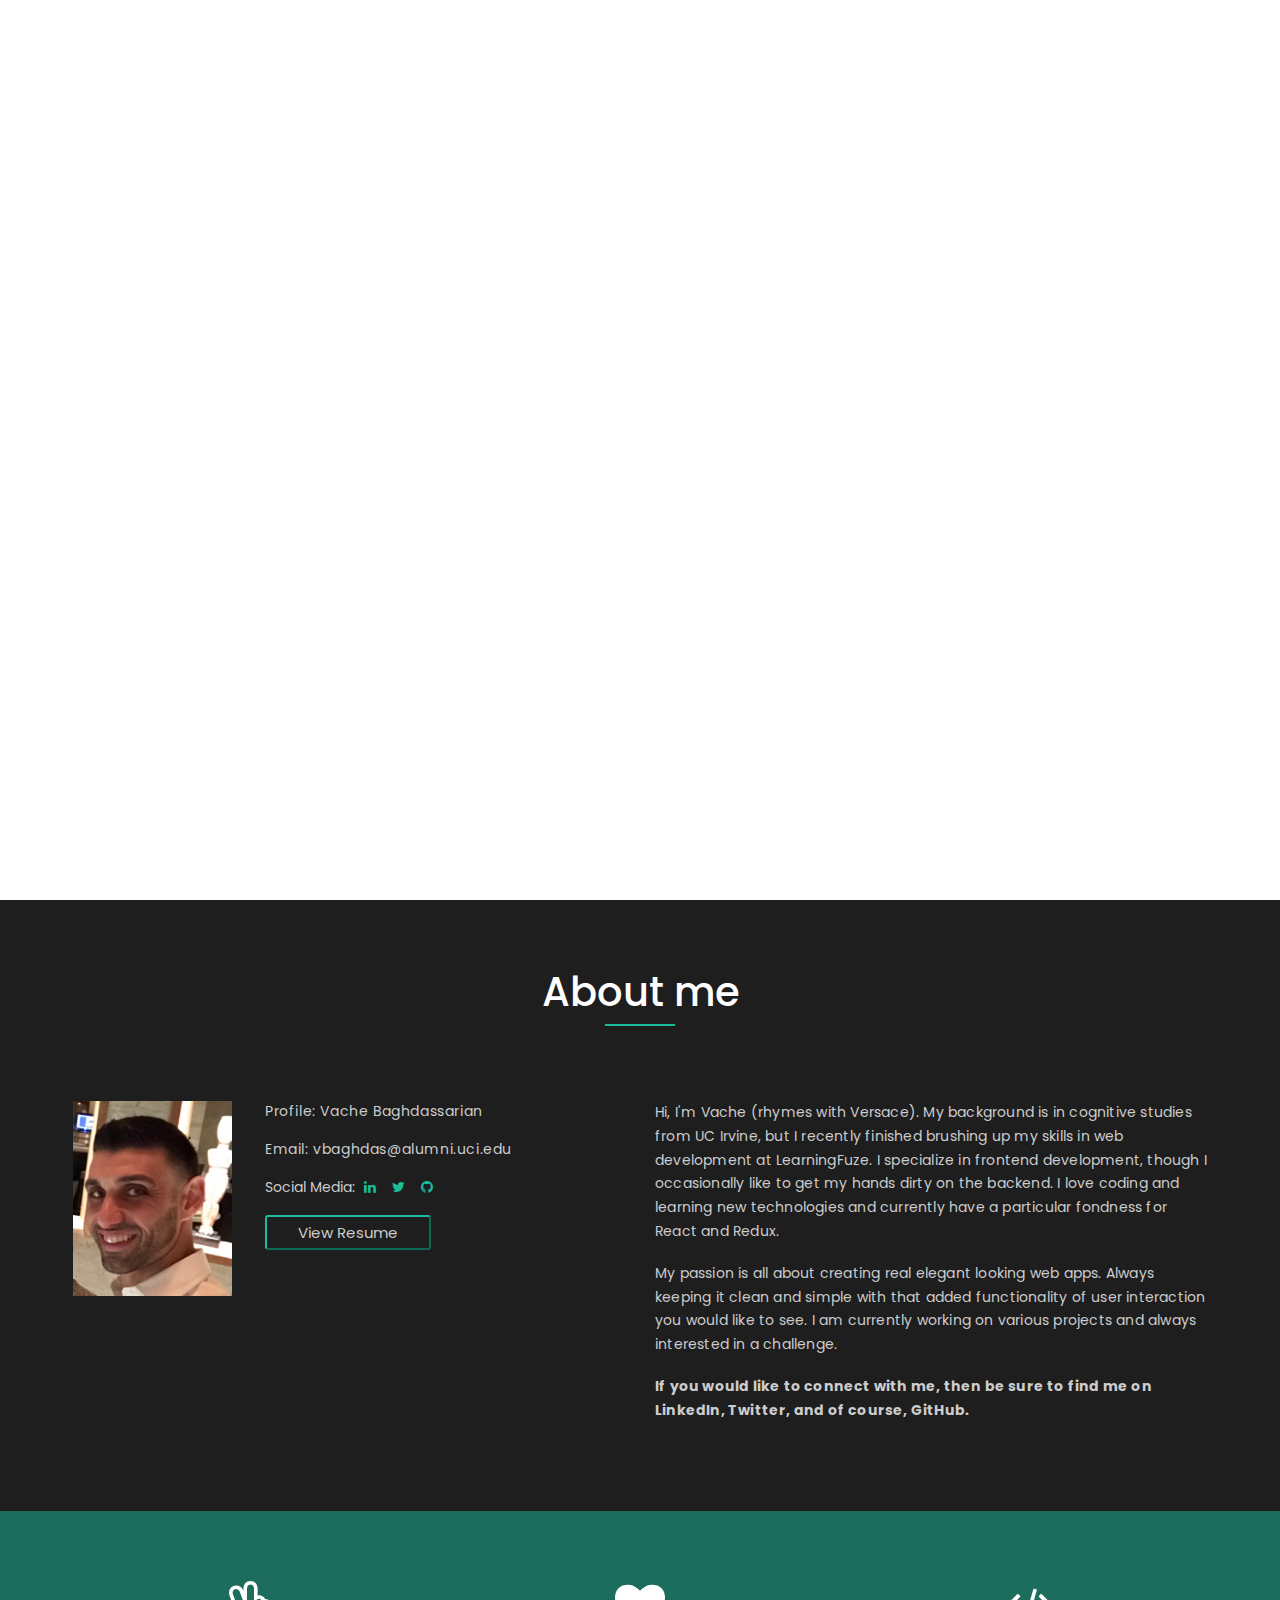
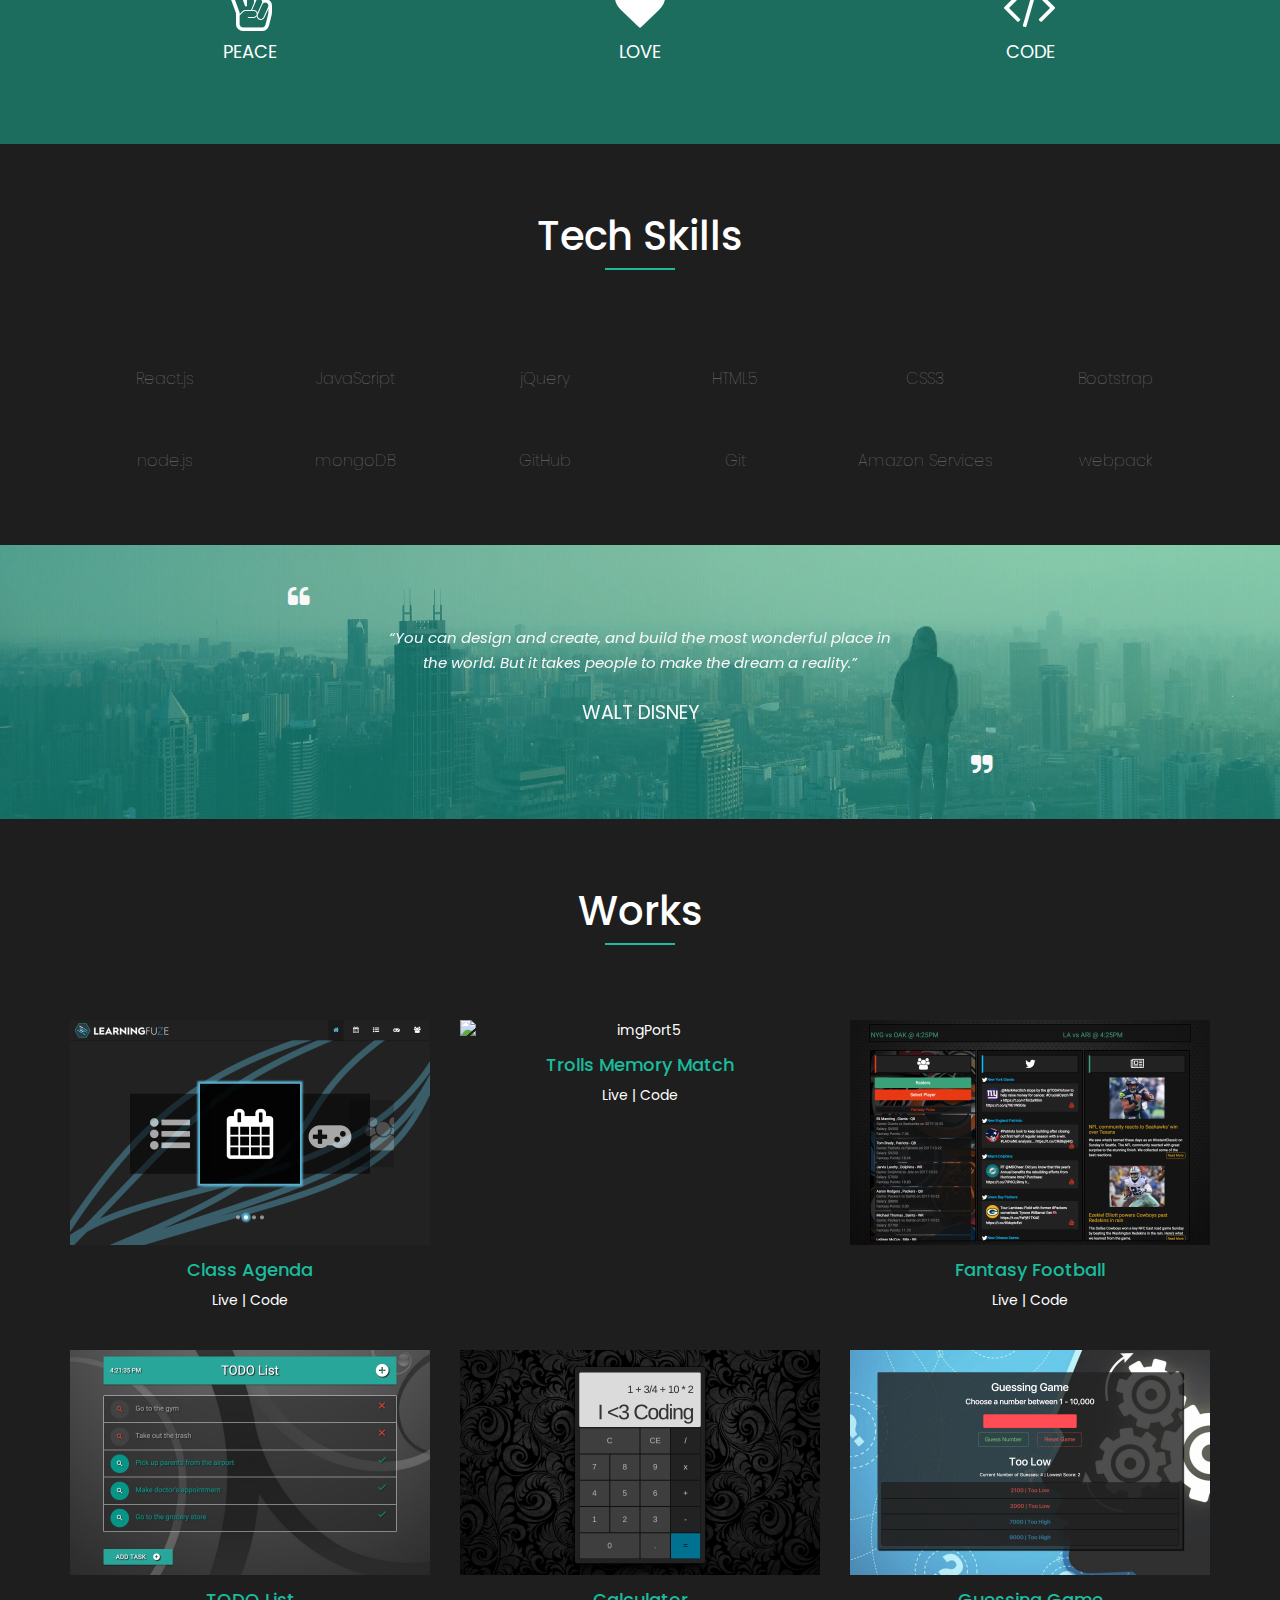
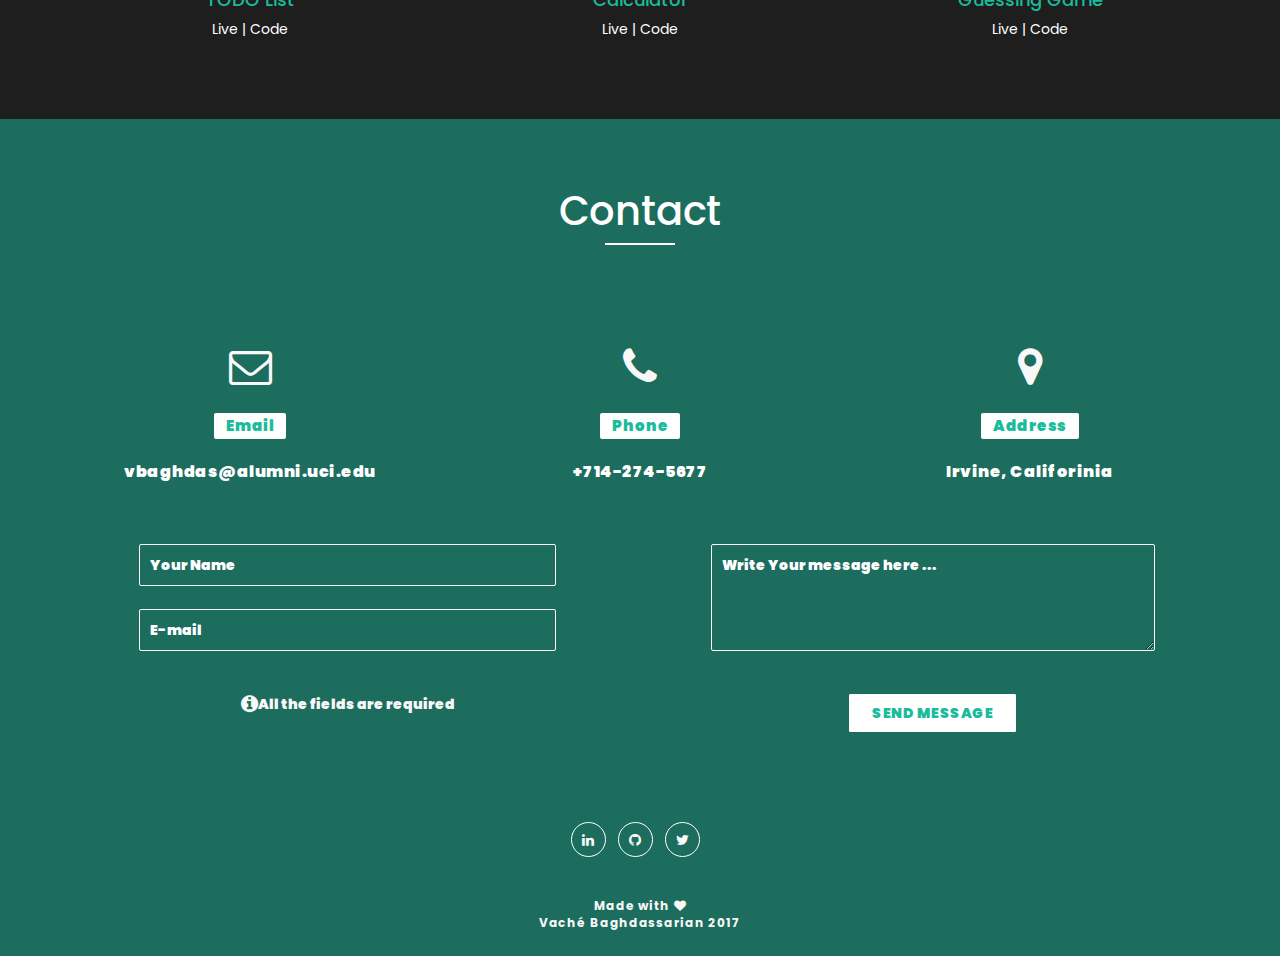
==== index.html @ 987c661c "removed p tag from testim container" ====
<!DOCTYPE html>
<html class="no-js" lang="en-US">
    <head>

        <!-- meta Data -->
        <meta charset="utf-8" />
        <meta http-equiv="X-UA-Compatible" content="IE=edge" />
        <meta name="viewport" content="width=device-width, initial-scale=1.0">
        <meta name="author" content="Vache Baghdassarian">
        <meta name="keywords" content="Frontend Web Developer">
        
        <!-- title -->
        <title>Vache | Web Developer</title>
        
        <!-- stylesheets -->
        <link rel="icon" href="images/favicon.png">
        <link rel="stylesheet" href="css/font-awesome.min.css" />
        <link rel="stylesheet" href="css/bootstrap.min.css" />
        <link rel="stylesheet" href="css/main.css" />
        <link rel="stylesheet" href="css/responsive.css" />
        <link rel="stylesheet" href="css/default_theme.css" />
        <link rel="stylesheet" href="css/dark_template.css" />
        
        <!-- plugins -->
        <link rel="stylesheet" href="css/lightbox.min.css" />
        <link rel="stylesheet" href="css/swiper.min.css" />
        
        <!-- google Fonts -->
        <link rel="stylesheet" href="https://fonts.googleapis.com/css?family=Poppins:300,300i,400" />

        <!-- tech icons -->
        <link rel="stylesheet" href="https://cdn.rawgit.com/konpa/devicon/df6431e323547add1b4cf45992913f15286456d3/devicon.min.css">        
        
    </head>
    <body>
        
        <!-- Start Navbar -->
        <nav class="navbar navbar-default navbar-fixed-top">
            <div class="container">
                <div class="navbar-header">
                  <button type="button" class="navbar-toggle collapsed" data-toggle="collapse" data-target="#bs-example-navbar-collapse-1" aria-expanded="false">
                    <span class="sr-only">Toggle navigation</span>
                    <span class="icon-bar"></span>
                    <span class="icon-bar"></span>
                    <span class="icon-bar"></span>
                  </button>
                  <a href="#home"><h2 class="logo">VACHE</h2></a>                                     
                </div>
                <div class="collapse navbar-collapse" id="bs-example-navbar-collapse-1">
                    <ul class="nav navbar-nav navbar-right">
                        <li><a href="#home" data-value="home" class="active">Home</a></li>
                        <li><a href="#about" data-value="about">About Me</a></li>
                        <li><a href="#serv" data-value="serv">Tech Skills</a></li>
                        <li><a href="#work" data-value="work">Works</a></li>
                        <li><a href="#contact" data-value="contact">Contact</a></li>
                    </ul>
                </div>
            </div>
        </nav>
        
        <!-- End Navbar -->
        
        
        <!-- Start Header -->
        <section id="home" class="home home-paralax">
            <div class="overlay-home">
                <div class="title text-center">
                    <h1>Hello, I am Vache</h1>
                    <p class="type"></p> <!-- Edit title on the custom.js File -->
                </div>
                <div class="down">
                    <a href="#about"><i class="fa fa-angle-down one"></i></a>
                    <a href="#about"><i class="fa fa-angle-down two"></i></a>
                </div>
            </div>
        </section>
        
        <!-- End Header -->
        
        
        <!-- Start About -->
        <section id="about" class="about">
            <div class="container">
                <div class="title text-center">
                    <h1>About me</h1>
                    <div class="line"></div>
                </div>
                <div class="infos">
                    <div class="row">
                        <div class="col-md-6 col-sm-12">
                            <div class="row">
                                <div class="col-md-4 col-xs-12 title-info">
                                    <img src="images/about.jpg" class="img-responsive" alt="image Personel"/> 
                                </div> 
                                <div class="col-md-8 col-xs-12 info-perso">
                                    <p>Profile: Vache Baghdassarian</p>
                                    <p><a href="mailto:vbaghdas@alumni.uci.com">Email: vbaghdas@alumni.uci.edu</a></p>
                                    <div class="social-media">
                                        Social Media:
                                        <a href="https://www.linkedin.com/in/vache-baghdassarian-a47b3a135/" target="_blank"><i class="fa fa-linkedin" style="padding-left: 5px"></i></a>
                                        <a href="https://twitter.com/vbaghdas" target="_blank"><i class="fa fa-twitter"></i></a>
                                        <a href="https://github.com/vbaghdas" target="_blank"><i class="fa fa-github"></i></a>
                                    </div>
                                    <p>
                                        <a href="https://docs.google.com/document/d/1Htc2WFeWKggAlVb_1nVeo_Vlvty8SZVxzt5MjJ4f5f8/edit?usp=sharing" target="_blank">
                                            <button class="resume">View Resume</button>
                                        </a>
                                    </p>
                                </div>
                            </div>
                        </div>
                        <div class="col-md-6 col-sm-12 parag">
                            <p>Hi, I'm Vache (rhymes with Versace). My background is in cognitive studies from UC Irvine, but I recently finished brushing up my skills in web development at LearningFuze. I specialize in frontend development, though I occasionally like to get my hands dirty on the backend. I love coding and learning new technologies and currently have a particular fondness for React and Redux.</p>
                            <p>My passion is all about creating real elegant looking web apps. Always keeping it clean and simple with that added functionality of user interaction you would like to see. I am currently working on various projects and always interested in a challenge.</p>
                            <p>If you would like to connect with me, then be sure to find me on LinkedIn, Twitter, and of course, GitHub.</p>
                        </div>
                    </div>
                </div>
            </div>
        </section>
        
        <!-- End About -->
        
        
        <!-- Start Stat Icons -->
        <section class="stat text-center">
            <div class="overlay">
            </div>
                <div class="container">
                    <div class="row">
                        <div class="col-xs-4 number">
                            <i class="fa fa-hand-peace-o"></i>
                            <p>Peace</p>
                        </div>
                        <div class="col-xs-4 number">
                            <i class="fa fa-heart"></i>
                            <p>Love</p>
                        </div>
                        <div class="col-xs-4 number">
                            <i class="fa fa-code"></i>
                            <p>Code</p>
                        </div>
                    </div>
                </div>
        </section>
        
        <!-- End Icons -->
        
        
        <!-- Start Services -->
        <section id="serv" class="serv text-center">
            <div class="container">
                <div class="title text-center">
                    <h1>Tech Skills</h1>
                    <div class="line"></div>
                </div>
                <div class="infos">
                    <!-- First Row -->
                    <div class="col-md-2 col-sm-3 col-xs-4">
                        <i class="devicon-react-original"></i>                        
                        <h4>React.js</h4>
                    </div>
                    <div class="col-md-2 col-sm-3 col-xs-4">
                        <i class="devicon-javascript-plain"></i>                        
                        <h4>JavaScript</h4>
                    </div>
                    <div class="col-md-2 col-sm-3 col-xs-4">
                        <i class="devicon-jquery-plain"></i> 
                        <h4>jQuery</h4>
                    </div>
                    <div class="col-md-2 col-sm-3 col-xs-4">
                        <i class="devicon-html5-plain"></i>
                        <h4>HTML5</h4>
                    </div>
                    <div class="col-md-2 col-sm-3 col-xs-4">
                        <i class="devicon-css3-plain"></i>
                        <h4>CSS3</h4>
                    </div>
                    <div class="col-md-2 col-sm-3 col-xs-4">
                        <i class="devicon-bootstrap-plain"></i>                       
                        <h4>Bootstrap</h4>
                    </div>
                    <!-- Second Row -->
                    <div class="col-md-2 col-sm-3 col-xs-4">
                        <i class="devicon-nodejs-plain"></i> 
                        <h4>node.js</h4>
                    </div>
                    <div class="col-md-2 col-sm-3 col-xs-4">
                        <i class="devicon-mongodb-plain"></i>                        
                        <h4>mongoDB</h4>
                    </div>
                    <div class="col-md-2 col-sm-3 col-xs-4">
                        <i class="devicon-github-original"></i> 
                        <h4>GitHub</h4>
                    </div>
                    <div class="col-md-2 col-sm-3 col-xs-4">
                        <i class="devicon-git-plain"></i>                        
                        <h4>Git</h4>
                    </div>
                    <div class="col-md-2 col-sm-3 col-xs-4">
                        <i class="devicon-amazonwebservices-original"></i>                        
                        <h4>Amazon Services</h4>
                    </div>
                    <div class="col-md-2 col-sm-3 col-xs-4">
                        <i class="devicon-webpack-plain"></i> 
                        <h4>webpack</h4>
                    </div>
                </div>
            </div>
        </section>
        
        <!-- End Services -->
        
        
        <!-- Start Testim -->
        <section class="testim text-center">
            <div class="overlay"></div>
            <div class="quote">
                <i class="fa fa-quote-left"></i>
                <i class="fa fa-quote-right"></i>
            </div>
            <div class="swiper-container">
                <div class="swiper-wrapper">
                    <div class="swiper-slide">
                        <q>You can design and create, and build the most wonderful place in the world. But it takes people to make the dream a reality.</q>
                        <span>Walt Disney</span>
                    </div>
                </div>
            </div>
        </section>
        
        <!-- End Testim -->
        
        
        <!-- Start Work -->
        <section id="work" class="work">
            <div class="container">
                <div class="title text-center">
                    <h1>Works</h1>
                    <div class="line"></div>
                </div>
                <div class="info">
                    <div class="items-box">
                        <div class="row">
                            <div class="col-sm-4 col-xs-12">
                                <div class="item text-center">
                                    <div class="over">
                                        <a href="images/portfolio/calendar.png" data-lightbox="image-1" data-title="Class Agenda">
                                            <i class="fa fa-search-plus"></i>
                                        </a>
                                    </div>
                                    <img src="images/portfolio/calendar.png" alt="imgPort1" class="img-responsive">
                                </div>
                                <div class="work-title">
                                    <h4>Class Agenda</h4>
                                    <p>
                                        <a href="http://agenda.vachebaghdassarian.com" target="_blank">Live</a> | 
                                        <a href="https://github.com/vbaghdas/class_agenda" target="_blank">Code</a>
                                    </p>
                                </div>
                            </div>
                            <div class="col-sm-4 col-xs-12">
                                <div class="item">
                                    <div class="over text-center">
                                        <a href="images/portfolio/memory_match.png" data-lightbox="image-1" data-title="Trolls Memory Match">
                                            <i class="fa fa-search-plus"></i>
                                        </a>
                                    </div>
                                    <img src="images/portfolio/memory_match.png" alt="imgPort5" class="img-responsive">
                                </div>
                                <div class="work-title">
                                    <h4>Trolls Memory Match</h4>
                                    <p>
                                        <a href="http://www.vachebaghdassarian.com/memory_match" target="_blank">Live</a> | 
                                        <a href="https://github.com/vbaghdas/memory_match" target="_blank">Code</a>
                                    </p>
                                </div>
                            </div>

                            <div class="col-sm-4 col-xs-12">
                                <div class="item">
                                    <div class="over text-center">
                                        <a href="images/portfolio/fantasy_football.png" data-lightbox="image-1" data-title="Fantasy Football">
                                            <i class="fa fa-search-plus"></i>
                                        </a>
                                    </div>
                                    <img src="images/portfolio/fantasy_football.png" alt="imgPort3" class="img-responsive">
                                </div>
                                <div class="work-title">
                                    <h4>Fantasy Football</h4>
                                    <p>
                                        <a href="http://www.vachebaghdassarian.com/fantasy_football" target="_blank">Live</a> | 
                                        <a href="https://github.com/vbaghdas/fantasy_football" target="_blank">Code</a>
                                    </p>
                                </div>
                            </div>
                        </div>
                        <div class="row">
                            <div class="col-sm-4 col-xs-12">
                                <div class="item">
                                    <div class="over text-center">
                                        <a href="images/portfolio/todo_list.png" data-lightbox="image-1" data-title="TODO List">
                                            <i class="fa fa-search-plus"></i>
                                        </a>
                                    </div>
                                    <img src="images/portfolio/todo_list.png" alt="imgPort4" class="img-responsive">
                                </div>
                                <div class="work-title">
                                    <h4>TODO List</h4>
                                    <p>
                                        <a href="http://todo.vachebaghdassarian.com" target="_blank">Live</a> | 
                                        <a href="https://github.com/vbaghdas/todo_list" target="_blank">Code</a>
                                    </p>
                                </div>
                            </div>
                            <div class="col-sm-4 col-xs-12">
                                <div class="item">
                                    <div class="over text-center">
                                        <a href="images/portfolio/calculator.png" data-lightbox="image-1" data-title="Calculator">
                                            <i class="fa fa-search-plus"></i>
                                        </a>
                                    </div>
                                    <img src="images/portfolio/calculator.png" alt="imgPort2" class="img-responsive">
                                </div>
                                <div class="work-title">
                                    <h4>Calculator</h4>
                                    <p>
                                        <a href="http://www.vachebaghdassarian.com/calculator" target="_blank">Live</a> | 
                                        <a href="https://github.com/vbaghdas/calculator" target="_blank">Code</a>
                                    </p>
                                </div>
                            </div>
                            <div class="col-sm-4 col-xs-12">
                                <div class="item">
                                    <div class="over text-center">
                                        <a href="images/portfolio/guessing.png" data-lightbox="image-1" data-title="Guessing Game">
                                            <i class="fa fa-search-plus"></i>
                                        </a>
                                    </div>
                                    <img src="images/portfolio/guessing.png" alt="imgPort6" class="img-responsive">
                                </div>
                                <div class="work-title">
                                    <h4>Guessing Game</h4>
                                    <p>
                                        <a href="http://guessing.vachebaghdassarian.com" target="_blank">Live</a> | 
                                        <a href="https://github.com/vbaghdas/guessing_game" target="_blank">Code</a>
                                    </p>
                                </div>
                            </div>
                        </div>
                        <!-- ********************* Start Add New Gallery ********************* -->
                        <!-- <div class="row">
                        </div>
                        <!-- ********************* End Add New Gallery ********************* -->
                    </div>
                    <!-- <button class="show-more upper">Show More</button>
                    <button class="show-less upper">Show Less</button> -->
                </div>
            </div>
        </section>
        
        <!-- End Work -->
        
        
        <!-- Start Contact -->
        <section id="contact" class="contact">
            <div class="overlay"></div>
            <div class="container">
                <div class="title text-center">
                    <h1>Contact</h1>
                    <div class="line"></div>
                </div>
                <div class="infos text-center">
                    <div class="row">
                        <div class="col-sm-4 col-xs-12 commun">
                            <i class="fa fa-envelope-o"></i>
                            <span>Email</span>
                            <a href="mailto:vbaghdas@alumni.uci.edu">vbaghdas@alumni.uci.edu</a>
                        </div>
                        <div class="col-sm-4 col-xs-12 commun">
                            <i class="fa fa-phone"></i>
                            <span>Phone</span>
                            <a href="tel:+714-274-5677">+714-274-5677</a>
                        </div>
                        <div class="col-sm-4 col-xs-12 commun">
                            <i class="fa fa-map-marker"></i>
                            <span>Address</span>
                            <a>Irvine, Califorinia</a>
                        </div>
                    </div>
                    <form id="contactForm" method="post">
                        <div class="row">
                            <div class="col-sm-6 col-xs-12">
                                <input id="name" type="text" name="name" placeholder="Your Name"/>
                                <input id="email" type="email" name="email" placeholder="E-mail"/>
                                <div class="form-tip"><i class="fa fa-info-circle"></i> All the fields are required</div>
                            </div>
                            <div class="col-sm-6 col-xs-12">
                                <div class="message">
                                    <textarea id="message" name="message" placeholder="Write Your message here ..."></textarea>
                                </div>
                            </div>
                            <p><input id="btn" type="submit" value="Send Message" /></p>
                        </div>
                    </form>
                </div>
                <!-- Start Footer -->
                <footer class="text-center">
                    <div class="social-media">
                        <a href="https://www.linkedin.com/in/vache-baghdassarian-a47b3a135/" target="_blank"><i class="fa fa-linkedin"></i></a>
                        <a href="https://github.com/vbaghdas/" target="_blank"><i class="fa fa-github"></i></a>
                        <a href="https://twitter.com/vbaghdas" target="_blank"><i class="fa fa-twitter"></i></a>
                    </div>
                    <div class="copyright">
                        <p>Made with <i class="fa fa-heart" aria-hidden="true"></i></p>
                        <p>Vaché Baghdassarian 2017</p>
                    </div>
                </footer>
                <!-- End Footer -->
            </div>
        </section>
        
        <!-- End Contact -->
        
        <!-- Start SrollTop -->
        <div class="scrolltop">
            <i class="fa fa-angle-double-up"></i>
        </div>

        <!-- End SrollTop -->
        
        <!-- Start Loading -->
        <section class="loading-overlay">
            <div class="cssload-loader">
                <div class="cssload-inner cssload-one"></div>
                <div class="cssload-inner cssload-two"></div>
                <div class="cssload-inner cssload-three"></div>
            </div>
        </section>

        <!-- End Loading -->
        
        <!-- Modal -->
        <div id="contactModal" class="modal fade" role="dialog">
            <div class="modal-dialog">
        
            <!-- Modal content-->
            <div class="modal-content">
                <div class="modal-header">
                    <button type="button" class="close" data-dismiss="modal">&times;</button>
                    <h3 class="modal-title"></h3>
                </div>
                <div class="modal-body">
                    <p></p>
                </div>
                <div class="modal-footer">
                    <button type="button" class="close-footer" data-dismiss="modal">Close</button>
                </div>
            </div>
        </div>

        <!-- End Modal -->
        
        <script src="js/jquery.min.js"></script>
        <script src="js/bootstrap.min.js"></script>
        <script src="js/lightbox.min.js"></script>
        <script src="js/typed.js"></script>
        <script src="js/waypoints.min.js"></script>
        <script src="js/swiper.min.js"></script>
        <script src="js/custom.js"></script>
        <script src="js/contact.js"></script>
    </body>
</noscript>
<div style="text-align: center;"><div style="position:relative; top:0; margin-right:auto;margin-left:auto; z-index:99999">

</div></div>
</html>
---- css/main.css ----
/*
|------------------------------------------------------
| CSS INDEX
|------------------------------------------------------

1. GLOBAL STYLESHEET

2. NAVBAR SECTION

3. HEADER SECTION

4. ABOUT SECTION

5. STAT SECTION

6. SERVICES SECTION

7. WORK SECTION

8. TESTIMONIALS SECTION

9. CONTACT SECTION

10. FOOTER


/*==========================================================

                    START GLOBAL STYLESHEET

===========================================================*/

* {
    -webkit-box-sizing: border-box;
    -moz-box-sizing: border-box;
    -ms-box-sizing: border-box;
    -o-box-sizing: border-box;
    box-sizing: border-box;
}

body {
    font-family: 'Poppins', sans-serif;
    -webkit-font-smoothing: antialiased;;
    -moz-font-smoothing: antialiased;;
    -ms-font-smoothing: antialiased;;
    -o-font-smoothing: antialiased;;
    font-smoothing: antialiased;
    overflow: hidden;
    overflow-x: hidden!important;
    background: #222;
    color: #fff;
}

section {
    padding: 70px 0;
}

.overlay {
    position: absolute;
    top: 0;
    left: 0px;
    padding: 0;
    height: 100%;
    width: 100%;
    opacity: 0.5;
}

.title {
    margin-bottom: 75px;
}

.line {
    width: 70px;
    height: 2px;
    margin: auto;
}

h1 {
    font-size: 40px;
    margin-top: 0;
}


/*==========================================================

                    START NAVBAR STYLESHEET

===========================================================*/

.navbar-default {
    border: none;
    background-color: transparent;
    font-weight: 900;
}

.navbar-collapse ul li a {
    text-transform: uppercase;
}

nav ul li {
    text-align: center;
}

.navbar-default .navbar-nav>li>a {
    color: #FFF;
    font-size: 14px;
    margin-top: 10px;
}

.navbar-default .navbar-nav>li>a:hover {
    color: #FFF;
    font-size: 14px;
    margin-top: 10px;
    -webkit-transition: all .5s ease-in-out;
    -moz-transition: all .5s ease-in-out;
    -ms-transition: all .5s ease-in-out;
    -o-transition: all .5s ease-in-out;
    transition: all .5s ease-in-out;
}

.navbar-default ul .active {
    -webkit-transition: all .5s ease-in-out;
    -moz-transition: all .5s ease-in-out;
    -ms-transition: all .5s ease-in-out;
    -o-transition: all .5s ease-in-out;
    transition: all .5s ease-in-out;
}

nav.shrink {
    -webkit-transition: all .5s ease-in-out;
    -moz-transition: all .5s ease-in-out;
    -ms-transition: all .5s ease-in-out;
    -o-transition: all .5s ease-in-out;
    transition: all .5s ease-in-out;
    background-color: #FFF;
    box-shadow: 0 0 15px rgba(51, 51, 51, 0.15);
}

nav.shrink .navbar-nav>li>a {
    color: #333;
}

.navbar .navbar-header .logo {
    margin-top: 17px;
}

.navbar .navbar-header a {
    color: #1abc9c;
    text-decoration: none;
}

.navbar .navbar-header a:hover {
    color: #FFF;
    text-decoration: none;
    -webkit-transition: all .5s ease-in-out;
    -moz-transition: all .5s ease-in-out;
    -ms-transition: all .5s ease-in-out;
    -o-transition: all .5s ease-in-out;
    transition: all .5s ease-in-out;
}


/*==========================================================

                    START HEADER STYLESHEET

===========================================================*/


.home {
    background-image: url(../images/background.jpg);
    background-size: cover;
    background-repeat: no-repeat;
    background-attachment: fixed;
    -webkit-transition: all .5s ease-in-out;
    -moz-transition: all .5s ease-in-out;
    -ms-transition: all .5s ease-in-out;
    -o-transition: all .5s ease-in-out;
    transition: all .5s ease-in-out;
    height: 100vh;
    width: 100%;
    position: relative;
    color: #F8F8F8;
    padding: 0;
    z-index: 3;
    overflow: hidden;
}

.home-paralax {
    background-image: url(../images/background_paralax.jpeg); /* Here You Can Edit the image of Header (Background Particles)  */
    background-size: cover;
    background-repeat: no-repeat;
}

.home .particles {
    background-image: url(../images/background-particles.jpg); /* Here You Can Edit the image of Header (Background Particles)  */
    background-size: cover;
    background-repeat: no-repeat;
    height: 100vh;
    width: 100%;
}

.particles-js-canvas-el {
    position: absolute;
    top: 0;
}

.home .youtube #bg-video{
    position: absolute;
    top:0;
    left:0;
    z-index: -999;
    width: 1386px;
    height: 780px;
    background-position: center center;
}

.home .youtube .overlay-video {
    position: absolute;
    top: 0;
    background-color: rgba(255,255,255,0.1);
    width: 100%;
    height: 100vh;
}

.home .slider .slider1 {
    background-image: url(../images/background_slider1.jpeg);
    background-size: cover;
    background-repeat: no-repeat;
    height: 100vh
}

.home .slider .slider2 {
    background-image: url(../images/background_slider2.jpeg);
    background-size: cover;
    background-repeat: no-repeat;
    height: 100vh
}

.home .slider .slider3 {
    background-image: url(../images/background_slider3.jpeg);
    background-size: cover;
    background-repeat: no-repeat;
    height: 100vh
}

.home .slider {
    height: 100vh;
}

.home .slider2 .title {
    margin-left: 15%
}

.home .slider2 .title h1,
.home .slider2 .title p {
    text-align: left;
}

.home .slider3 .title {
    margin-right: 15%
}

.home .slider3 .title h1,
.home .slider3 .title p {
    text-align: right;
}

.home .slider .slick-prev,
.home .slider .slick-next {
    position: absolute;
    bottom: 39px;
    z-index: 99;
    font-size: 43px;
    font-weight: lighter;
    cursor: pointer;
    background-color: rgba(255,255,255,0.5);
    border-radius: 50px;
    height: 45px;
    width: 45px;
    line-height: 48px;
    text-align: center;
    padding: 0;
    color: #444;
    -webkit-transition: all .5s ease-in-out;
    -moz-transition: all .5s ease-in-out;
    -ms-transition: all .5s ease-in-out;
    -o-transition: all .5s ease-in-out;
    transition: all .5s ease-in-out;
}

.home .slider .slick-prev:hover ,
.home .slider .slick-next:hover {
    background-color: #FFF;
    color: #333;
}

.home .slider .slick-prev {
    right: 160px;
}

.home .slider .slick-next {
    right: 100px;
}

.home .overlay-home {
    position: absolute;
    height: 100%;
    width: 100%;
    background-color: rgba(51,51,51,0.2)
}

.home .title {
    position: relative;
	top: calc((100vh / 2) - 67px);
}

.home .title h1{
    font-size: 65px;
    text-shadow: -1px 2px 8px #2d3541;
    text-shadow: -1px 2px 8px rgba(45,53,65,0.6);
    text-align: center;
    margin: 0 0 23px;
}

.home .title p {
    text-align: center;
    font-size: 25px;
    letter-spacing: 2px;
}

.typed-cursor, .type {
    display: inline;
    font-weight: 300;
    font-size: 24px;
}

.home .title a {
    text-decoration: none;
    cursor: pointer;
    width: 150px;
    height: 40px;
    line-height: 40px;
    border: 2px solid #F8F8F8;
    display: block;
    margin: auto;
    color: #F8F8F8;
    text-transform: uppercase;
    border-radius: 20px;
}

.home .down a i {
    text-decoration: none;
    color: #ededf5;
    display: inline-block;
    position: absolute;
    left: 49%;
    text-align: center;
    font-size: 30px;
    cursor: pointer;
    animation: translate 2.5s ease-in-out infinite;
}

@keyframes translate {
    0% {
      opacity: .9
    }
    50% {
     -webkit-transform: translateY(12px)  scale(1);
      opacity: 0.3;
    }
    100% {
    -webkit-transform:  scale(1);
      opacity: .6;

    }
    100% {
    -webkit-transform:  scale(1);
      opacity: .9;

    }
}

.home a i.one {
    bottom: 35px;
}
.home a i.two {
    bottom: 24px;
}
.home a i.three {
    bottom: 13px;
}

/*==========================================================

                    START ABOUT STYLESHEET

===========================================================*/

.about p,
.about .infos .social-media{
    margin: 0 0 18px;
    color: #ccc;
}

.about .skills {
    padding: 0;
}

.about .skills p {
    margin: 0 0 8px;
}

.about .infos .info-perso p {
    color: #888;
    letter-spacing: 0.6px;
}

.about .infos .info-perso p a{
    color: #ccc;
}

.about .infos .social-media a {
    padding-right: 12px;
}

.about .infos .social-media a i:hover {
    transform: scale(1.5);
    -webkit-transition: all .5s ease-in-out;
    -moz-transition: all .5s ease-in-out;
    -o-transition: all .5s ease-in-out;
    transition: all .5s ease-in-out;
}

.about .infos .info-perso p:nth-child(2) a:hover {
    text-decoration: none;
    color: #1abc9c;
    -webkit-transition: all .5s ease-in-out;
    -moz-transition: all .5s ease-in-out;
    -o-transition: all .5s ease-in-out;
    transition: all .5s ease-in-out;
}

.about .infos .info-perso button.resume {
    background: transparent;
    border-color: #1abc9c;
    width: 166px;
    padding: 5px;
    margin-bottom: 15px;
    font-size: 15px;
    border-radius: 3px;
    text-align: center;
    -webkit-transition: all .5s ease-in-out;
    -moz-transition: all .5s ease-in-out;
    -o-transition: all .5s ease-in-out;
    transition: all .5s ease-in-out;
    cursor: pointer;
}

.about .infos .info-perso button.resume:hover {
    background: #1abc9c;
    color: #222;
    font-weight: 900;
}

.about .infos img {
    max-width: 160px;
    margin: auto;
}

.about .buttons a {
    width: 194px;
    height: 45px;
    line-height: 43px;
    color: #FFF;
    display: inline-block;
    text-align: center;
    letter-spacing: 0.7px;
    margin: 35px 0 0 66px;
    font-size: 14px;
    text-decoration: none;
    text-transform: uppercase;
    -webkit-transition: all .5s ease-in-out;
    -moz-transition: all .5s ease-in-out;
    -ms-transition: all .5s ease-in-out;
    -o-transition: all .5s ease-in-out;
    transition: all .5s ease-in-out;
}

.about .buttons a:last-of-type {
    color: #333;
    width: 124px;
    height: 45px;
    margin-left: 15px;
}

.about .buttons a:last-of-type:hover {
    color: #fff;
}

.about .infos .parag p{
    line-height: 1.7;
    color: #888;
    letter-spacing: 0.2px;
}

.about .infos .parag p:last-of-type {
    font-weight: bold;
}

/*==========================================================

                    START STAT STYLESHEET

===========================================================*/

.stat {
    position: relative;
    background-image: url(../images/background_stats.jpeg);
    background-size: cover;
    background-repeat: no-repeat;
    background-attachment: fixed;
    width: 100%;
    height: auto;
    color: #FFF;
}

.stat i {
    display: block;
    font-size: 50px;
    margin-bottom: 8px;
}

.stat p {
    font-size: 18px;
    text-transform: uppercase;
    font-weight: 400;
    margin-top: 1px;
}


/*==========================================================

                    START SERVICES STYLESHEET

===========================================================*/

.serv .title {
    margin-bottom: 85px;
}

.serv .infos img {
    width: 65px;
    margin: auto;
}

.serv .infos h4 {
    color: #888;
    line-height: 1.7;
    font-weight: lighter;
    font-size: 16px;
    margin-bottom: 45px;
}

.serv .infos i {
    font-size: 60px;
    color: white;
}

.serv .infos div:nth-child(1n+7) h4 {
    margin-bottom: 0;
}


/*==========================================================

                    START TESTIMONIALS STYLESHEET

===========================================================*/

.testim {
    position: relative;
    background-image: url(../images/background.jpg);
    -webkit-background-size: cover;
    -moz-background-size: cover;
    -ms-background-size: cover;
    -o-background-size: cover;
    background-size: cover;
    background-repeat: no-repeat;
    -webkit-background-position-y: 40%;
    -moz-background-position-y: 40%;
    -ms-background-position-y: 40%;
    -o-background-position-y: 40%;
    background-position-y: 40%;
    height: auto;
    width: 100%;
    color: #F8F8F8;
}

.testim q {
    display: block;
    padding-bottom: 15px;
    line-height: 1.7;
    font-style: italic;
    font-size: 15px;
    margin: 0 30% 8px;
    margin-top: 10px;
}

.testim span {
    font-size: 19px;
    text-transform: uppercase;
}

.testim .swiper-container {
    width: 100%;
    height: 100%;
    margin-bottom: 23px;
}

.testim .quote {
    position: relative;
    width: 55%;
    margin: auto;
}

.testim .quote i {
    position: absolute;
    font-size: 23px;
}

.testim .quote i:first-of-type {
    top: -30px;
    left: 0;
}

.testim .quote i:last-of-type {
    bottom: -161px;
    right: 0;
}



/*==========================================================

                    START WORK STYLESHEET

===========================================================*/

.work .show-more,
.work .show-less {
    background: transparent;
    width: 151px;
    padding: 8px;
    margin-top: 20px;
    font-size: 17px;
    border-radius: 3px;
    -webkit-transition: all .5s ease-in-out;
    -moz-transition: all .5s ease-in-out;
    -o-transition: all .5s ease-in-out;
    transition: all .5s ease-in-out;
    cursor: pointer;
}

.work .show-more:hover,
.work .show-less:hover {
    background: rgb(26,188,156)!important;
    color: #FFF!important;
}

.work .show-less {
    display: none;
}

.work .info {
    text-align: center;
}

.work .info .row:nth-child(2) {
    margin-top: 30px;
} 

.work .items-box {
    overflow: hidden;
}

.work .items-box .item{
    overflow: hidden;
    margin-bottom: 15px;
    position: relative;
}

.work .items-box .item .over {
    position: absolute;
    top: 0;
    left: 0;
    width: 100%;
    height: 100%;
    color: #FFF;
    background-color: rgba(0,0,0,0.8);
    opacity: 0;
    -webkit-transition: all .5s ease-in-out;
    -moz-transition: all .5s ease-in-out;
    -o-transition: all .5s ease-in-out;
    transition: all .5s ease-in-out;
}

.work .items-box .item .over i {
    color: #FFF;
    font-size: 50px;
    cursor: pointer;
    position: absolute;
    left: 50%;
    top: 50%;
    -webkit-transform: translate(-50%, -50%);
    transform: translate(-50%, -50%);
    -webkit-transition: all .5s ease-in-out;
    -moz-transition: all .5s ease-in-out;
    -o-transition: all .5s ease-in-out;
    transition: all .5s ease-in-out;
}

.work .items-box .item:hover .over {
    opacity: 1;
}

.less {
    display: none;
}

.work-title h4 {
    color: #1abc9c;
    text-decoration: none;
}

.work-title a {
    color: #FFF;
    text-decoration: none;
}

.work-title a:hover {
    color: #1abc9c;
    -webkit-transition: all .5s ease-in-out;
    -moz-transition: all .5s ease-in-out;
    -o-transition: all .5s ease-in-out;
    transition: all .5s ease-in-out;
}

/*==========================================================

                    START CONTACT STYLESHEET

===========================================================*/

.contact {
    position: relative;
    background-image: url(../images/background_contact.jpeg);
    -webkit-background-size: cover;
    -moz-background-size: cover;
    -ms-background-size: cover;
    -o-background-size: cover;
    background-size: cover;
    background-repeat: no-repeat;
    background-attachment: fixed;
    -webkit-background-position-y: 76%;
    -moz-background-position-y: 76%;
    -ms-background-position-y: 76%;
    -o-background-position-y: 76%;
    background-position-y: 76%;
    height: auto;
    width: 100%;
    color: #F8F8F8;
    font-weight: 900;
    padding-bottom: 0;
}

.contact .title {
    margin-bottom: 100px;
}

.contact h1 {
    position: relative;
    color: #FFF
}

.contact .line {
    position: relative;
    background-color: #FFF!important;
}

.contact .infos i {
    display: block;
    font-size: 43px;
    margin-bottom: 25px;
}

.contact .commun span {
    font-size: 15px;
    display: inline-block;
    background-color: #FFF;
    padding: 2px 12px;
    margin-bottom: 15px;
    border-radius: 2px;
    letter-spacing: 0.5px;
}

.contact .infos a {
    text-decoration: none;
    display: block;
    color: #FFF;
    font-size: 16px;
    margin-top: 7px;
    letter-spacing: 0.5px;
}

.contact form {
    margin-top: 60px
}

.contact input[type="text"],
.contact input[type="email"],
.contact textarea {
    display: block;
    margin: 0 auto 23px;
    background-color: transparent;
    border: 1px solid #FFF;
    padding: 10px;
    width: 75%;
    color: #FFF;
    border-radius: 2px;
}

.contact textarea {
    height: 107px;
    width: 80%;
}

.contact textarea::placeholder,
.contact input::placeholder {
    color: #FFF
}
.contact textarea::-webkit-input-placeholder,
.contact input::-webkit-input-placeholder {
    color: #FFF
}
.contact textarea::-mo-input-placeholder,
.contact input::-moz-input-placeholder {
    color: #FFF
}
.contact textarea::-o-input-placeholder,
.contact input::-o-input-placeholder {
    color: #FFF
}

.contact form input[type="submit"] {
    position: relative;
    background-color: #FFF;
    border: 1px solid #FFF;
    padding: 8px 22px;
    margin-top: 20px;
    border-radius: 1px;
    text-transform: uppercase;
    letter-spacing: 0.5px;
}

.contact form input[type="submit"]:hover {
    background-color: rgba(34,34,34,.5);
    -webkit-transition: all .5s ease-in-out;
    -moz-transition: all .5s ease-in-out;
    -ms-transition: all .5s ease-in-out;
    -o-transition: all .5s ease-in-out;
    transition: all .5s ease-in-out;
}

.contact form .form-tip {
    display: inline-flex;
    margin-top: 20px;
}

.contact form .form-tip i {
    font-size: 20px;
}

/*==========================================================

                     START FOOTER STYLESHEET

===========================================================*/

footer {
    position: relative;
    margin-top: 80px;
}

footer .social-media a {
    text-decoration: none;
    color: #FFF;
    border-radius: 50%;
    border: 1px solid #FFF;
    width: 35px;
    height: 35px;
    line-height: 35px;
    display: inline-block;
    margin-right: 10px;
    -webkit-transition: all .5s ease-in-out;
    -moz-transition: all .5s ease-in-out;
    -ms-transition: all .5s ease-in-out;
    -o-transition: all .5s ease-in-out;
    transition: all .5s ease-in-out;
}

footer .social-media a:hover {
    background-color: #FFF;
    color: #1abc9c;
}

footer .copyright p {
    font-size: 12px;
    margin: 0;
    font-weight: lighter;
    letter-spacing: 0.7px;
}

footer .copyright p span {
    font-style: italic
}

footer .copyright p:first-of-type {
    margin-top: 40px
}

footer .copyright p:last-of-type {
    margin-bottom: 25px
}

/* Start ScrollTop */

.scrolltop {
    position: relative;
    display: none;
}

.scrolltop i {
    z-index: 999;
    position: fixed;
    width: 40px;
    height: 40px;
    background-color: #333;
    background-color: rgba(0,0,0,.3);
    font-size: 20px;
    line-height: 36px;
    text-align: center;
    color: #FFF;
    top: auto;
    left: auto;
    right: 30px;
    bottom: 50px;
    cursor: pointer;
    border-radius: 2px;
}

/* End ScrollTop */


/* Start Loading */

.loading-overlay {
    background: #FFF;
    color: #444;
    position: absolute;
    left: 0;
    top: 0;
    width: 100%;
    height: 100%;
    z-index: 99999;
    padding-top: calc((100vh / 2) - 20px);
}

.cssload-loader {
	position: relative;
	left: calc(50% - 31px);
	width: 62px;
	height: 62px;
	border-radius: 50%;
		-o-border-radius: 50%;
		-ms-border-radius: 50%;
		-webkit-border-radius: 50%;
		-moz-border-radius: 50%;
	perspective: 780px;
}

.cssload-inner {
	position: absolute;
	width: 100%;
	height: 100%;
	box-sizing: border-box;
		-o-box-sizing: border-box;
		-ms-box-sizing: border-box;
		-webkit-box-sizing: border-box;
		-moz-box-sizing: border-box;
	border-radius: 50%;
		-o-border-radius: 50%;
		-ms-border-radius: 50%;
		-webkit-border-radius: 50%;
		-moz-border-radius: 50%;	
}

.cssload-inner.cssload-one {
	left: 0%;
	top: 0%;
	animation: cssload-rotate-one 1.15s linear infinite;
		-o-animation: cssload-rotate-one 1.15s linear infinite;
		-ms-animation: cssload-rotate-one 1.15s linear infinite;
		-webkit-animation: cssload-rotate-one 1.15s linear infinite;
		-moz-animation: cssload-rotate-one 1.15s linear infinite;
	border-bottom: 3px solid rgb(0,0,0);
}

.cssload-inner.cssload-two {
	right: 0%;
	top: 0%;
	animation: cssload-rotate-two 1.15s linear infinite;
		-o-animation: cssload-rotate-two 1.15s linear infinite;
		-ms-animation: cssload-rotate-two 1.15s linear infinite;
		-webkit-animation: cssload-rotate-two 1.15s linear infinite;
		-moz-animation: cssload-rotate-two 1.15s linear infinite;
	border-right: 3px solid rgb(0,0,0);
}

.cssload-inner.cssload-three {
	right: 0%;
	bottom: 0%;
	animation: cssload-rotate-three 1.15s linear infinite;
		-o-animation: cssload-rotate-three 1.15s linear infinite;
		-ms-animation: cssload-rotate-three 1.15s linear infinite;
		-webkit-animation: cssload-rotate-three 1.15s linear infinite;
		-moz-animation: cssload-rotate-three 1.15s linear infinite;
	border-top: 3px solid rgb(0,0,0);
}

@keyframes cssload-rotate-one {
	0% {
		transform: rotateX(35deg) rotateY(-45deg) rotateZ(0deg);
	}
	100% {
		transform: rotateX(35deg) rotateY(-45deg) rotateZ(360deg);
	}
}

@-o-keyframes cssload-rotate-one {
	0% {
		-o-transform: rotateX(35deg) rotateY(-45deg) rotateZ(0deg);
	}
	100% {
		-o-transform: rotateX(35deg) rotateY(-45deg) rotateZ(360deg);
	}
}

@-ms-keyframes cssload-rotate-one {
	0% {
		-ms-transform: rotateX(35deg) rotateY(-45deg) rotateZ(0deg);
	}
	100% {
		-ms-transform: rotateX(35deg) rotateY(-45deg) rotateZ(360deg);
	}
}

@-webkit-keyframes cssload-rotate-one {
	0% {
		-webkit-transform: rotateX(35deg) rotateY(-45deg) rotateZ(0deg);
	}
	100% {
		-webkit-transform: rotateX(35deg) rotateY(-45deg) rotateZ(360deg);
	}
}

@-moz-keyframes cssload-rotate-one {
	0% {
		-moz-transform: rotateX(35deg) rotateY(-45deg) rotateZ(0deg);
	}
	100% {
		-moz-transform: rotateX(35deg) rotateY(-45deg) rotateZ(360deg);
	}
}

@keyframes cssload-rotate-two {
	0% {
		transform: rotateX(50deg) rotateY(10deg) rotateZ(0deg);
	}
	100% {
		transform: rotateX(50deg) rotateY(10deg) rotateZ(360deg);
	}
}

@-o-keyframes cssload-rotate-two {
	0% {
		-o-transform: rotateX(50deg) rotateY(10deg) rotateZ(0deg);
	}
	100% {
		-o-transform: rotateX(50deg) rotateY(10deg) rotateZ(360deg);
	}
}

@-ms-keyframes cssload-rotate-two {
	0% {
		-ms-transform: rotateX(50deg) rotateY(10deg) rotateZ(0deg);
	}
	100% {
		-ms-transform: rotateX(50deg) rotateY(10deg) rotateZ(360deg);
	}
}

@-webkit-keyframes cssload-rotate-two {
	0% {
		-webkit-transform: rotateX(50deg) rotateY(10deg) rotateZ(0deg);
	}
	100% {
		-webkit-transform: rotateX(50deg) rotateY(10deg) rotateZ(360deg);
	}
}

@-moz-keyframes cssload-rotate-two {
	0% {
		-moz-transform: rotateX(50deg) rotateY(10deg) rotateZ(0deg);
	}
	100% {
		-moz-transform: rotateX(50deg) rotateY(10deg) rotateZ(360deg);
	}
}

@keyframes cssload-rotate-three {
	0% {
		transform: rotateX(35deg) rotateY(55deg) rotateZ(0deg);
	}
	100% {
		transform: rotateX(35deg) rotateY(55deg) rotateZ(360deg);
	}
}

@-o-keyframes cssload-rotate-three {
	0% {
		-o-transform: rotateX(35deg) rotateY(55deg) rotateZ(0deg);
	}
	100% {
		-o-transform: rotateX(35deg) rotateY(55deg) rotateZ(360deg);
	}
}

@-ms-keyframes cssload-rotate-three {
	0% {
		-ms-transform: rotateX(35deg) rotateY(55deg) rotateZ(0deg);
	}
	100% {
		-ms-transform: rotateX(35deg) rotateY(55deg) rotateZ(360deg);
	}
}

@-webkit-keyframes cssload-rotate-three {
	0% {
		-webkit-transform: rotateX(35deg) rotateY(55deg) rotateZ(0deg);
	}
	100% {
		-webkit-transform: rotateX(35deg) rotateY(55deg) rotateZ(360deg);
	}
}

@-moz-keyframes cssload-rotate-three {
	0% {
		-moz-transform: rotateX(35deg) rotateY(55deg) rotateZ(0deg);
	}
	100% {
		-moz-transform: rotateX(35deg) rotateY(55deg) rotateZ(360deg);
	}
}

/* End Loading */


/* Modal-Content */

.modal-content {
    background: rgba(34,34,34,.6)!important;
}

.modal-body > p {
    text-align: center;
    font-size: 16px;
}

.modal-header button.close {
    color: #FFF;
}

.modal-footer button {
    background: none;
    border: 1px solid rgb(26,188,156);
    color: #FFF;
    padding: 8px 22px;
    border-radius: 3px;
    letter-spacing: 0.5px;
    -webkit-transition: all .5s ease-in-out;
    -moz-transition: all .5s ease-in-out;
    -o-transition: all .5s ease-in-out;
    transition: all .5s ease-in-out;
    cursor: pointer;
}

.modal-footer button:hover {
    background: rgb(26,188,156)!important;
    color: #FFF!important;
}

/* End Modal-Content */
---- css/responsive.css ----
/* ------------------------- Start Media Query -------------------------------------- */

/* X Small Screen */
@media(min-width: 100px) and (max-width: 767px) {
    
    /* Start Navbar */
    
    .navbar-toggle {
        margin-top: 12px;
        margin-right: 10px;
    }
    
    .navbar-default .navbar-toggle:hover,
    .navbar-default .navbar-toggle:focus {
        background-color: transparent;
    }
    
    .navbar-default .navbar-toggle .icon-bar {
        background-color: #fff;
        margin: 6px 0;
    }
    
    nav.shrink .navbar-toggle .icon-bar {
        background-color: #333;
    }
    
    .navbar-default .navbar-nav>li>a {
        color: #333;
    }
    
    .navbar-default .navbar-toggle {
        border-color: transparent;
    }
    
    .navbar-default .navbar-collapse {
        background: #FFF;
        max-width: 300px;
        margin: auto;
    }
    
    .navbar-toggle .icon-bar {
        width: 26px;
    }
    
    .navbar-collapse {
        border: none;
    }
    
    .navbar .navbar-header a .logo {
        margin: 24px;
    }
    
    /* Start Header */
    
    .home .title h1 {
        font-size: 41px;
        margin: 0 0 14px;
    }
    
    .home .title p {
        font-size: 16px;
    }
    
    .home .slider .slick-prev, 
    .home .slider .slick-next {
        font-size: 55px;
    }
    
    .home .slider .slick-prev {
        left: 10px;
    }
    
    .home .slider .slick-next {
        right: 10px;
    }
    
    /* Start About */
    
    .about .buttons a {
        margin: 45px auto 16px;
        display: block;
    }
    
    .about .buttons a:last-of-type {
        margin-left: auto;
        margin-bottom: 40px;
        margin-top: 0;
    }
    
    .about .infos .social-media {
        margin: 0px 0 15px;
    }
    
    .about .infos .parag p {
        font-size: 13px;
    }

    .about .infos .info-perso {
        text-align: center;
        padding-top: 15px;
    }
    
    /* Start Stat */
    
    .stat .number {
        margin: 58px auto 0;
    }
    
    .stat .number:last-of-type {
        margin-bottom: 20px;
    }
    
    /* Start Services */
    
    .serv .infos div:nth-child(1n+7) h4 {
        margin-bottom: 45px;
    }

    .serv .infos div:nth-child(1n+10) h4 {
        margin-bottom: 0;
    }
    
    /* Start Testim */
    
    .testim q {
        margin: 0 36px 8px;
    }
    
    .testim .quote {
        display: none;
    }

    /* Start Works */

    .work .info .row:nth-child(1) > div,
    .work .info .row:nth-child(2) > div:nth-child(-n+2) {
        margin-bottom: 20px;
    }

    .work .info .row:nth-child(2) {
        margin-top: 0;
    }
    
    /* Start Contact */
    
    .contact .infos .commun {
        margin-bottom: 30px
    }
    
    .contact .infos .commun:last-of-type {
        margin-bottom: 0;
    }
    
    .contact input[type="text"], .contact input[type="email"], .contact textarea {
        width: 100%
    }
    
}

/* Small Screen */
@media(min-width: 767px) and (max-width: 991px) {
    
    .about .infos .info-perso p, 
    .about p, .about .infos .social-media {
        text-align: center;
    }

    .about .infos img {
        padding: 20px;
    }

    .about .buttons {
        margin-bottom: 30px;
        text-align: center;
    }
    
    .about .buttons a {
        margin:35px auto 0;
    }
    
    /* Start Stat */
    
    .stat .number {
        margin: 25px auto;
    }
    
    /* Start Services */
    
    .serv .infos div:nth-child(1n+7) h4 {
        margin-bottom: 45px;
    }
    
}

/* Medium Screen */
@media(min-width: 992px) and (max-width: 1199px) {
    .about .infos img {
        padding-right: 20px;
    }
}

/* Larg Screen */
@media(min-width: 1200px) {
    
}
/* ------------------------- End Media Query ---------------------------------------- */
---- css/default_theme.css ----
/********************* START COLORS *********************/

.navbar-collapse ul li.active a,
.navbar-default .navbar-nav>li>a:hover,
.navbar-default .navbar-nav>.active>a,
.navbar-default .navbar-nav>.active>a:hover,
.navbar-default .navbar-nav>li>a.active,
.home .title h1,
.about .infos .social-media a,
.contact .commun span,
.contact form input,
footer .social-media a:hover{
    color: #1abc9c;
}

.line,
.progress .progress-bar,
.about .buttons a:first-of-type,
.about .buttons a:last-of-type:hover,
.overlay,
.swiper-pagination-bullet-active {
    background-color: #1abc9c!important;
}

.work .show-more,
.work .show-less {
    border: 1px solid #1abc9c;
}

.about .buttons a {
    border: 2px solid #1abc9c;
}

.about .image img {
    border: 3px solid #1abc9c;
}

/********************** END COLORS **********************/
---- css/dark_template.css ----
section {
    background-color: #1E1E1E;
}

nav.shrink {
    background-color: #232323;
}

.work .show-more,
.work .show-less,
.progress .progress-bar:before,
.about .buttons a:last-of-type,
.about .infos .title-info p,
.serv .infos h3,
.title,
nav.shrink .navbar-nav>li>a {
	color: #FFF;
	font-weight: 900;
}

.serv .infos p,
.about .infos .parag p,
.about .infos .info-perso p {
    color: #ccc;
}

.navbar .navbar-header a .bg_logo_dark {
    background-image: url(../images/light-logo.png);
}

@media (max-width: 767px) and (min-width: 100px) {
	.navbar-default .navbar-collapse {
	    background: rgba(34,34,34,0.8);
	}

	.navbar-default .navbar-nav>li>a {
		color: #FFF;
	}
	
	nav.shrink .navbar-toggle .icon-bar {
	    background-color: #FFF;
	}
}
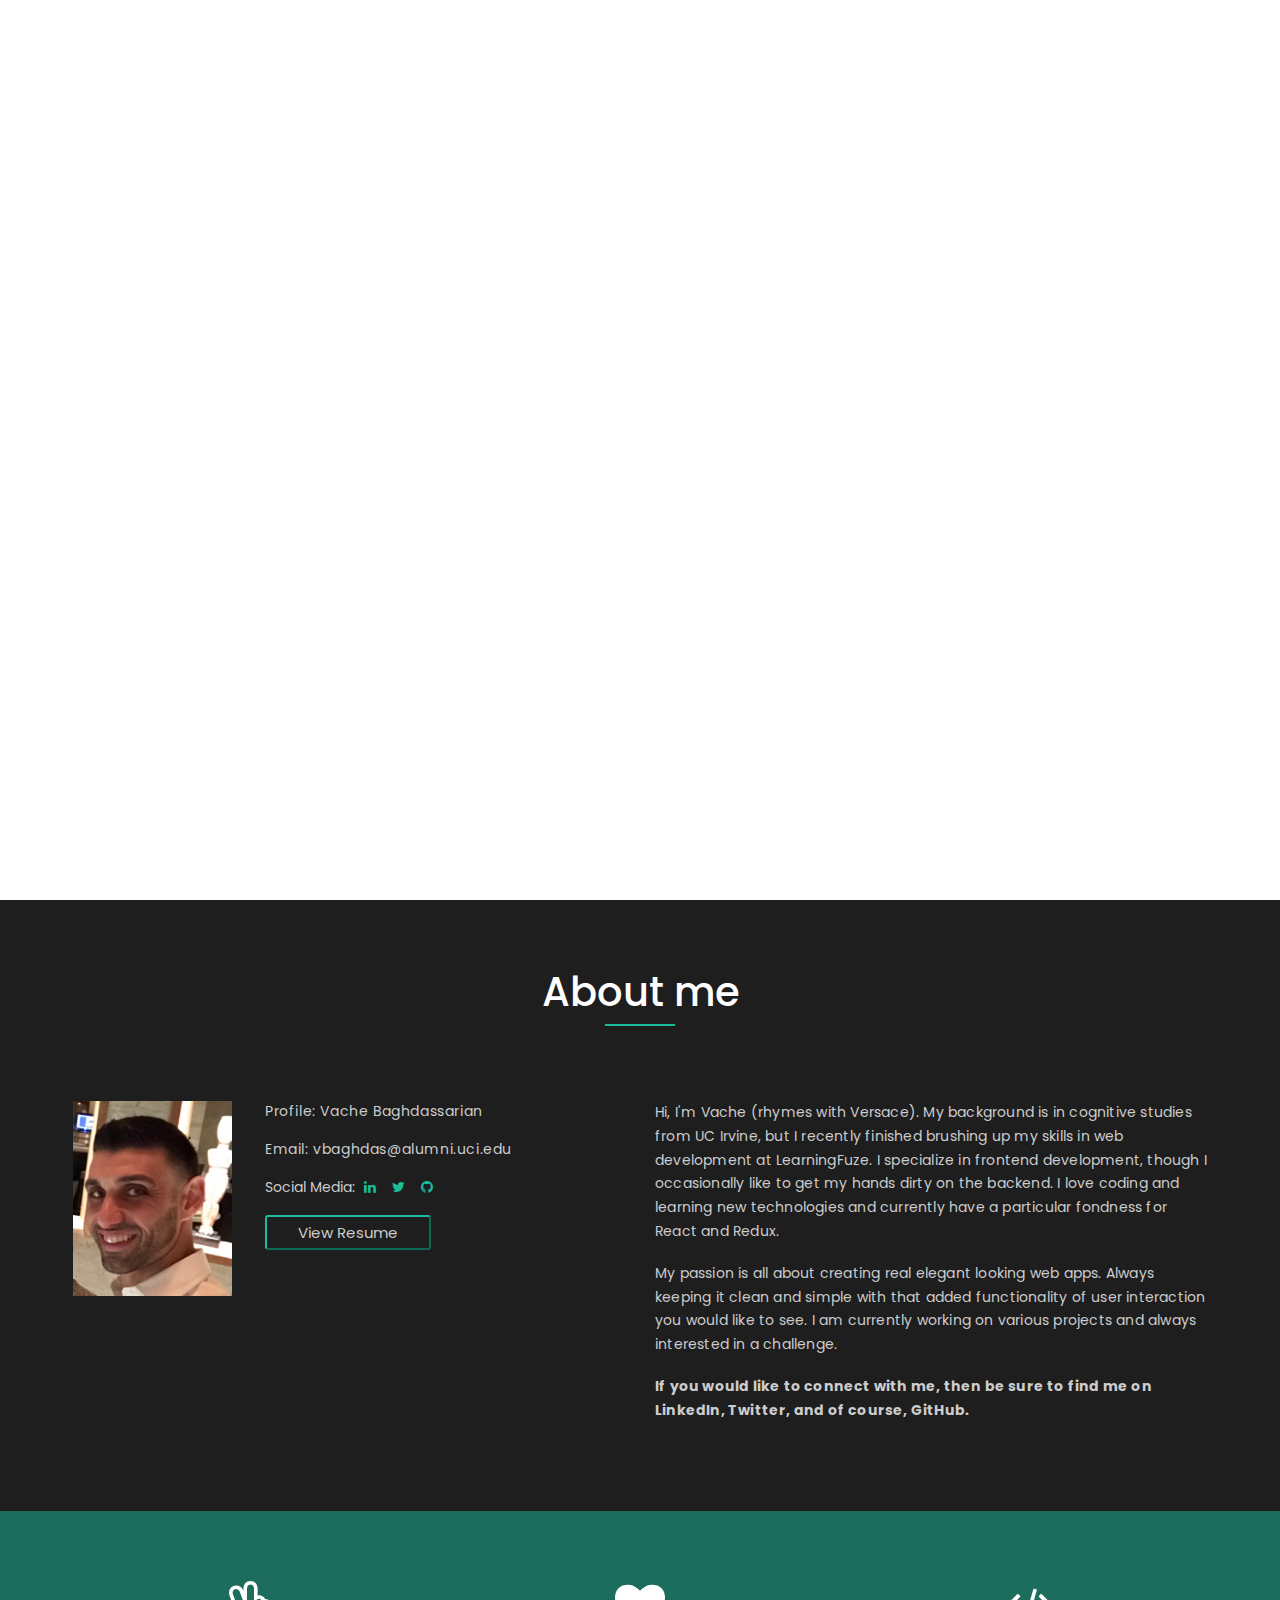
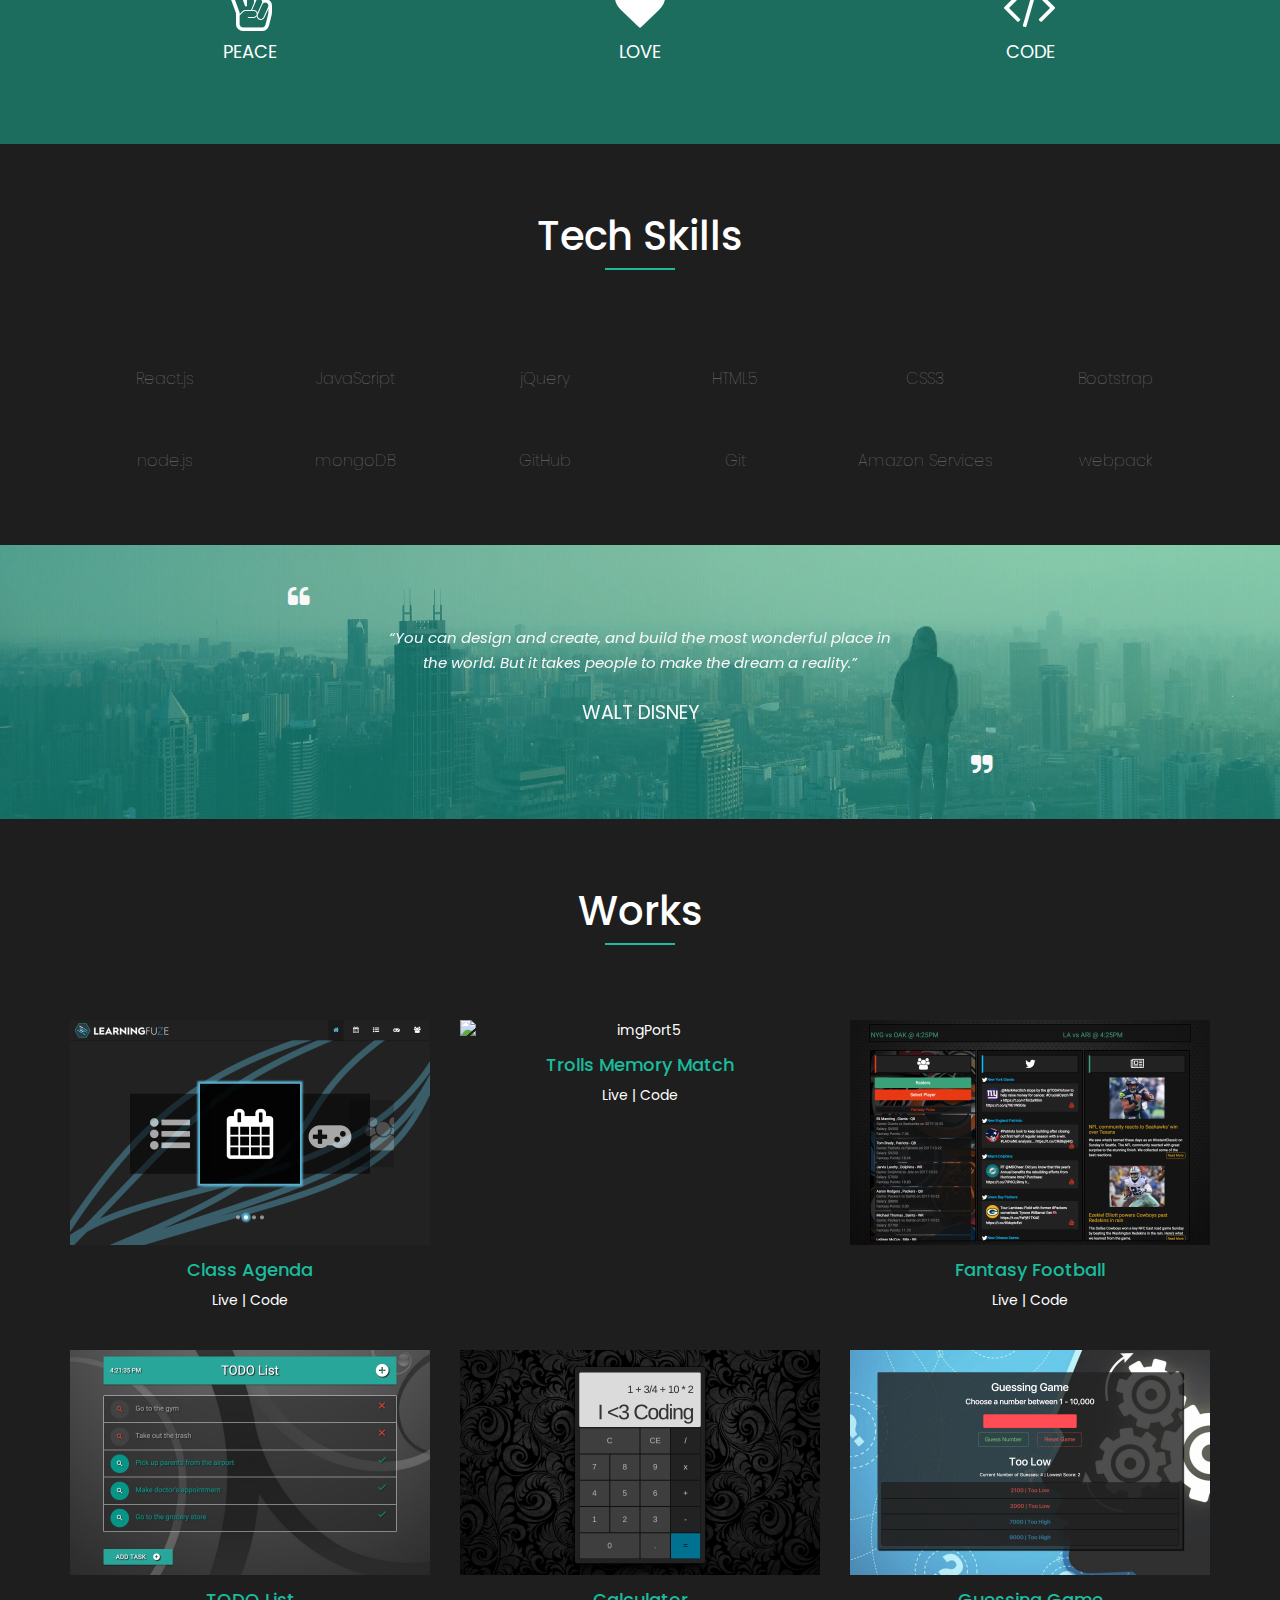
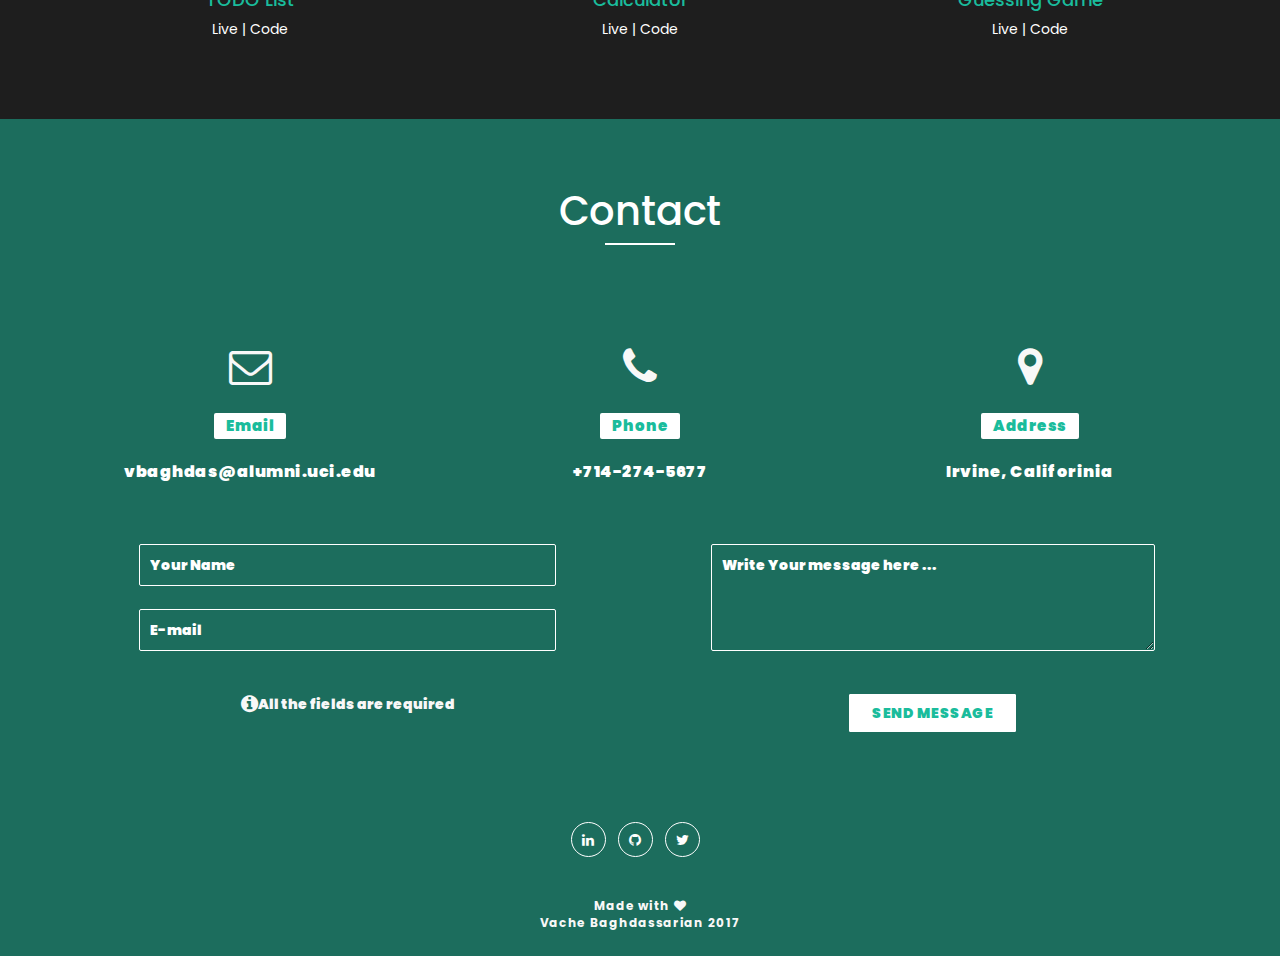
==== commit d9061523: "removed accent in footer" ====
--- a/index.html
+++ b/index.html
@@ -413,7 +413,7 @@
                     </div>
                     <div class="copyright">
                         <p>Made with <i class="fa fa-heart" aria-hidden="true"></i></p>
-                        <p>Vaché Baghdassarian 2017</p>
+                        <p>Vache Baghdassarian 2017</p>
                     </div>
                 </footer>
                 <!-- End Footer -->
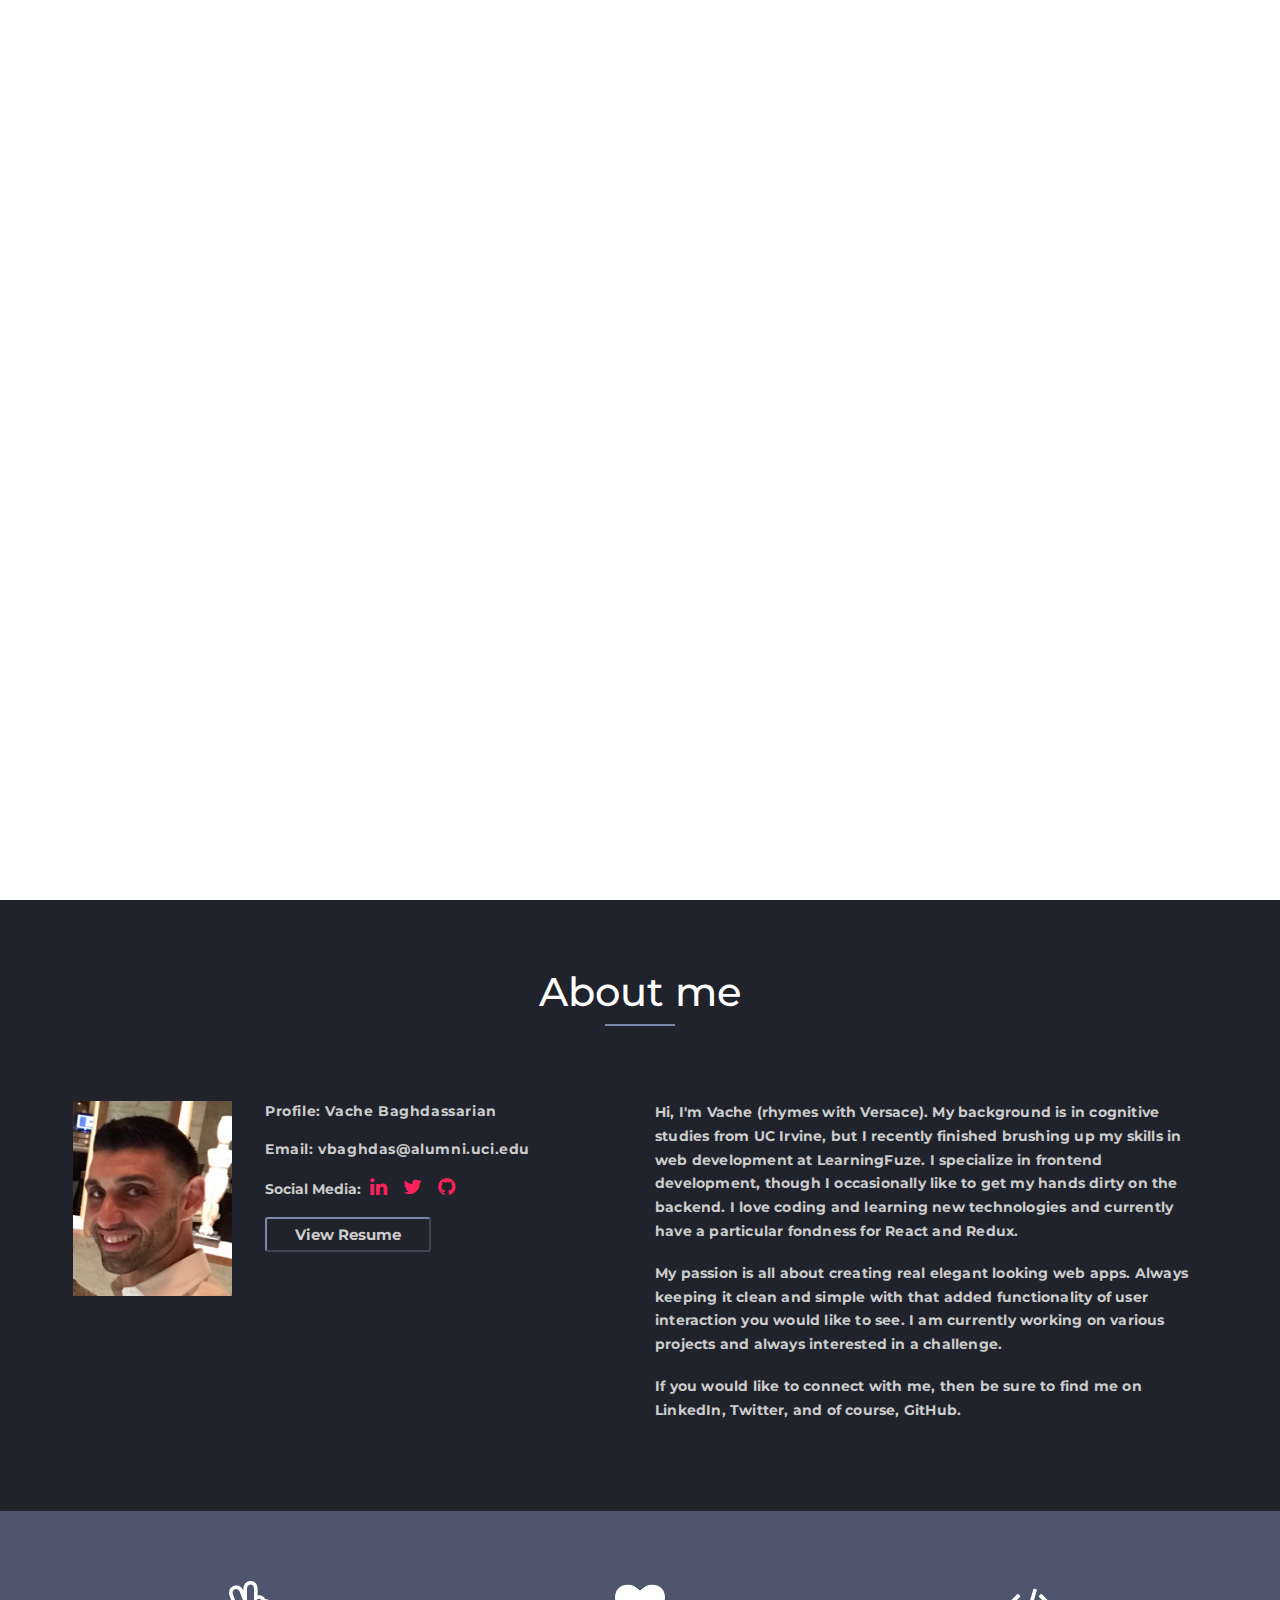
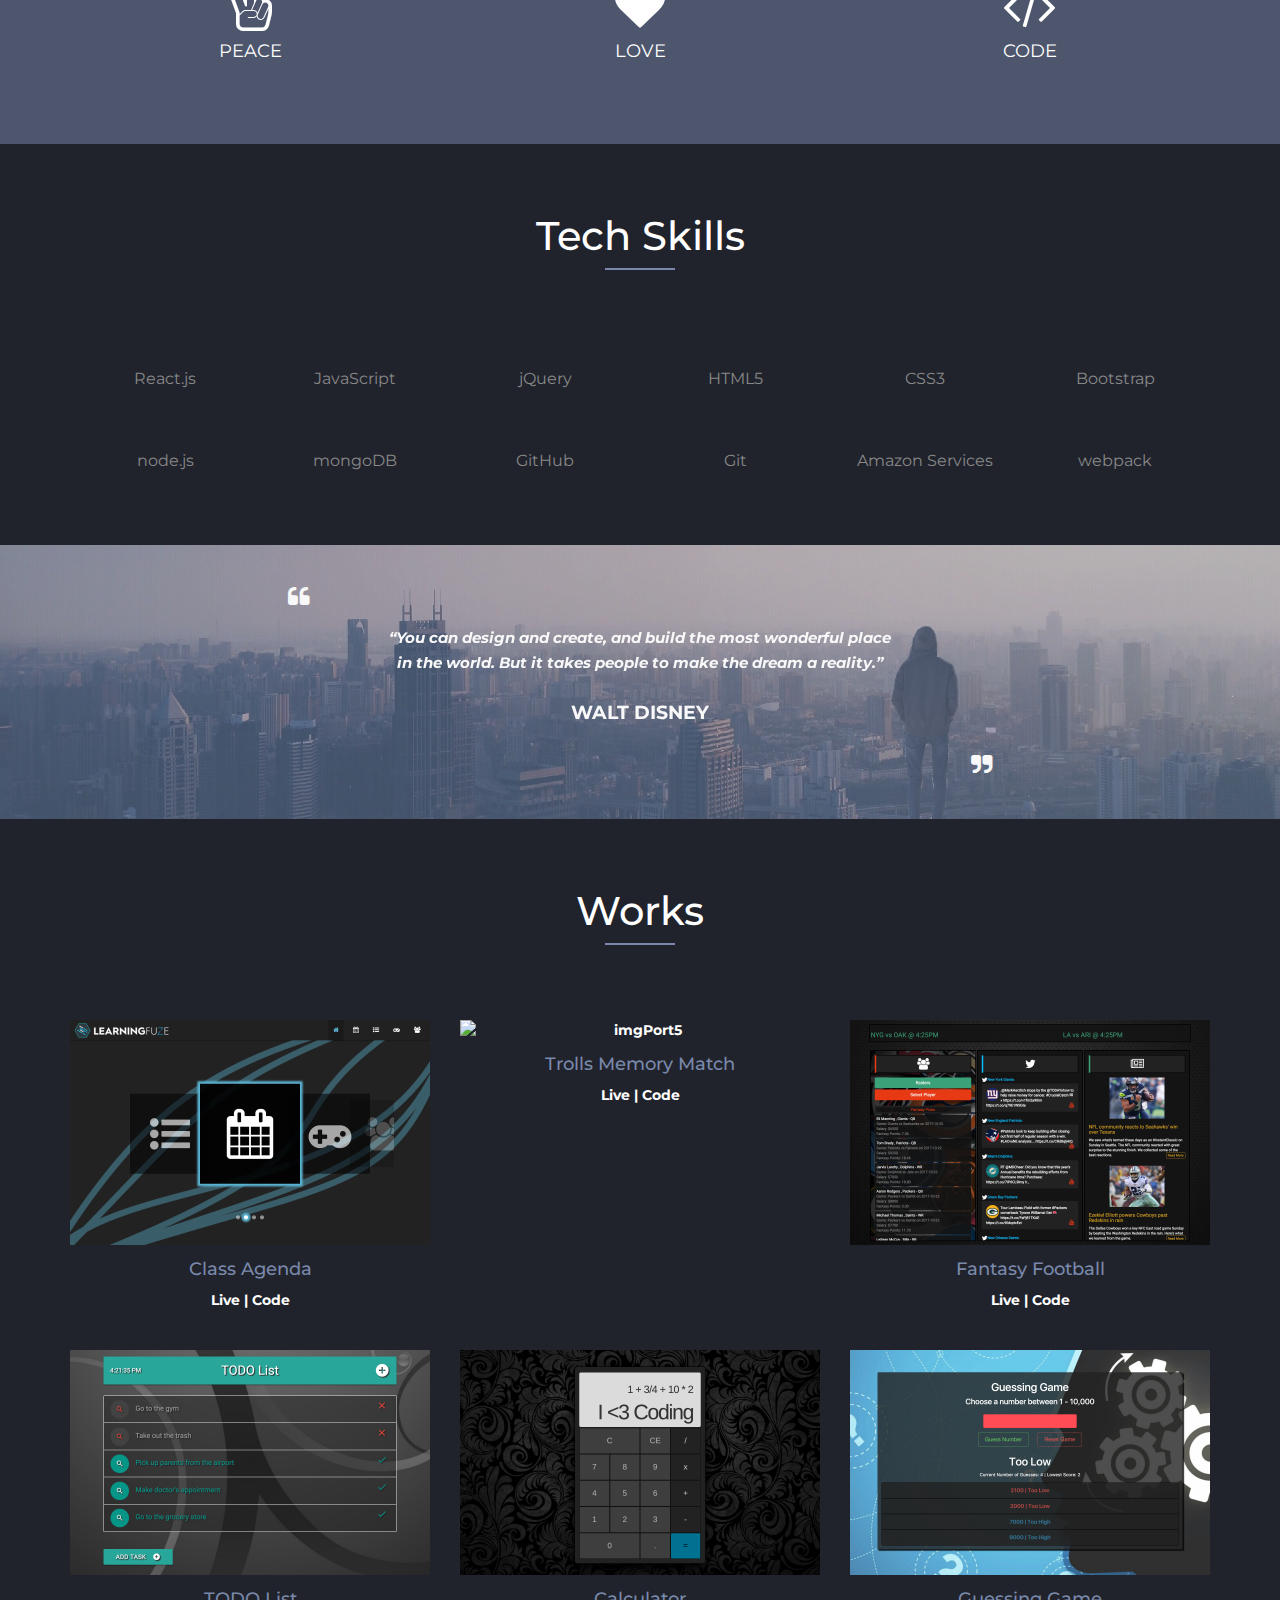
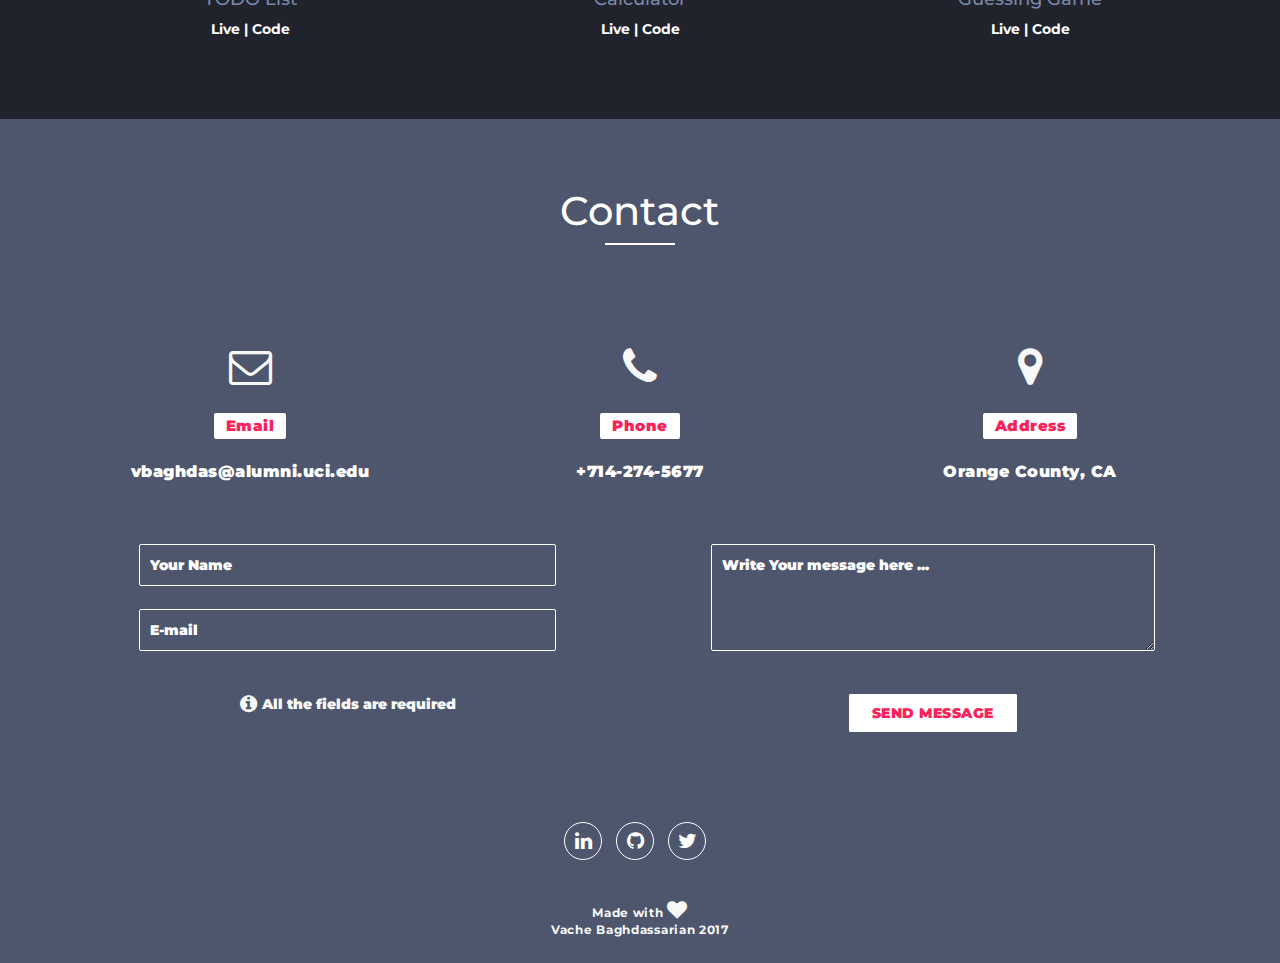
==== commit e3e83ecb: "changed default theme color" ====
--- a/index.html
+++ b/index.html
@@ -26,7 +26,7 @@
         <link rel="stylesheet" href="css/swiper.min.css" />
         
         <!-- google Fonts -->
-        <link rel="stylesheet" href="https://fonts.googleapis.com/css?family=Poppins:300,300i,400" />
+        <link type="text/css" rel="stylesheet" href="https://fonts.googleapis.com/css?family=Montserrat:300,400,500,700">
 
         <!-- tech icons -->
         <link rel="stylesheet" href="https://cdn.rawgit.com/konpa/devicon/df6431e323547add1b4cf45992913f15286456d3/devicon.min.css">        
@@ -385,7 +385,7 @@
                         <div class="col-sm-4 col-xs-12 commun">
                             <i class="fa fa-map-marker"></i>
                             <span>Address</span>
-                            <a>Irvine, Califorinia</a>
+                            <a>Orange County, CA</a>
                         </div>
                     </div>
                     <form id="contactForm" method="post">
--- a/css/main.css
+++ b/css/main.css
@@ -39,7 +39,8 @@
 }
 
 body {
-    font-family: 'Poppins', sans-serif;
+    font-family: 'Montserrat';
+    font-weight: 700;
     -webkit-font-smoothing: antialiased;;
     -moz-font-smoothing: antialiased;;
     -ms-font-smoothing: antialiased;;
@@ -145,7 +146,7 @@
 }
 
 .navbar .navbar-header a {
-    color: #1abc9c;
+    color: rgb(250, 34, 91);
     text-decoration: none;
 }
 
@@ -434,7 +435,7 @@
 
 .about .infos .info-perso p:nth-child(2) a:hover {
     text-decoration: none;
-    color: #1abc9c;
+    color: #7a89ab;
     -webkit-transition: all .5s ease-in-out;
     -moz-transition: all .5s ease-in-out;
     -o-transition: all .5s ease-in-out;
@@ -443,7 +444,7 @@
 
 .about .infos .info-perso button.resume {
     background: transparent;
-    border-color: #1abc9c;
+    border-color: #7a89ab;
     width: 166px;
     padding: 5px;
     margin-bottom: 15px;
@@ -458,8 +459,8 @@
 }
 
 .about .infos .info-perso button.resume:hover {
-    background: #1abc9c;
-    color: #222;
+    background: #7a89ab;
+    color: #FFF;
     font-weight: 900;
 }
 
@@ -729,7 +730,7 @@
 }
 
 .work-title h4 {
-    color: #1abc9c;
+    color: #7a89ab;
     text-decoration: none;
 }
 
@@ -739,7 +740,7 @@
 }
 
 .work-title a:hover {
-    color: #1abc9c;
+    color: #7a89ab;
     -webkit-transition: all .5s ease-in-out;
     -moz-transition: all .5s ease-in-out;
     -o-transition: all .5s ease-in-out;
@@ -864,7 +865,9 @@
 }
 
 .contact form input[type="submit"]:hover {
-    background-color: rgba(34,34,34,.5);
+    background-color: #7a89ab;
+    border: 1px solid #7a89ab;
+    color: #FFF;
     -webkit-transition: all .5s ease-in-out;
     -moz-transition: all .5s ease-in-out;
     -ms-transition: all .5s ease-in-out;
@@ -879,6 +882,7 @@
 
 .contact form .form-tip i {
     font-size: 20px;
+    margin-right: 5px;
 }
 
 /*==========================================================
@@ -897,9 +901,9 @@
     color: #FFF;
     border-radius: 50%;
     border: 1px solid #FFF;
-    width: 35px;
-    height: 35px;
-    line-height: 35px;
+    width: 38px;
+    height: 38px;
+    line-height: 40px;
     display: inline-block;
     margin-right: 10px;
     -webkit-transition: all .5s ease-in-out;
@@ -911,7 +915,7 @@
 
 footer .social-media a:hover {
     background-color: #FFF;
-    color: #1abc9c;
+    color: #7a89ab;
 }
 
 footer .copyright p {
--- a/css/default_theme.css
+++ b/css/default_theme.css
@@ -10,7 +10,7 @@
 .contact .commun span,
 .contact form input,
 footer .social-media a:hover{
-    color: #1abc9c;
+    color: rgb(250, 34, 91);
 }
 
 .line,
@@ -19,20 +19,20 @@
 .about .buttons a:last-of-type:hover,
 .overlay,
 .swiper-pagination-bullet-active {
-    background-color: #1abc9c!important;
+    background-color: #7a89ab!important;
 }
 
 .work .show-more,
 .work .show-less {
-    border: 1px solid #1abc9c;
+    border: 1px solid #7a89ab;
 }
 
 .about .buttons a {
-    border: 2px solid #1abc9c;
+    border: 2px solid #7a89ab;
 }
 
 .about .image img {
-    border: 3px solid #1abc9c;
+    border: 3px solid #7a89ab;
 }
 
 /********************** END COLORS **********************/--- a/css/dark_template.css
+++ b/css/dark_template.css
@@ -1,9 +1,9 @@
 section {
-    background-color: #1E1E1E;
+    background-color: #20232c;
 }
 
 nav.shrink {
-    background-color: #232323;
+    background-color: rgba(37,42,51,0.9);
 }
 
 .work .show-more,
@@ -30,7 +30,7 @@
 
 @media (max-width: 767px) and (min-width: 100px) {
 	.navbar-default .navbar-collapse {
-	    background: rgba(34,34,34,0.8);
+	    background: rgba(37,42,51,0.9);
 	}
 
 	.navbar-default .navbar-nav>li>a {
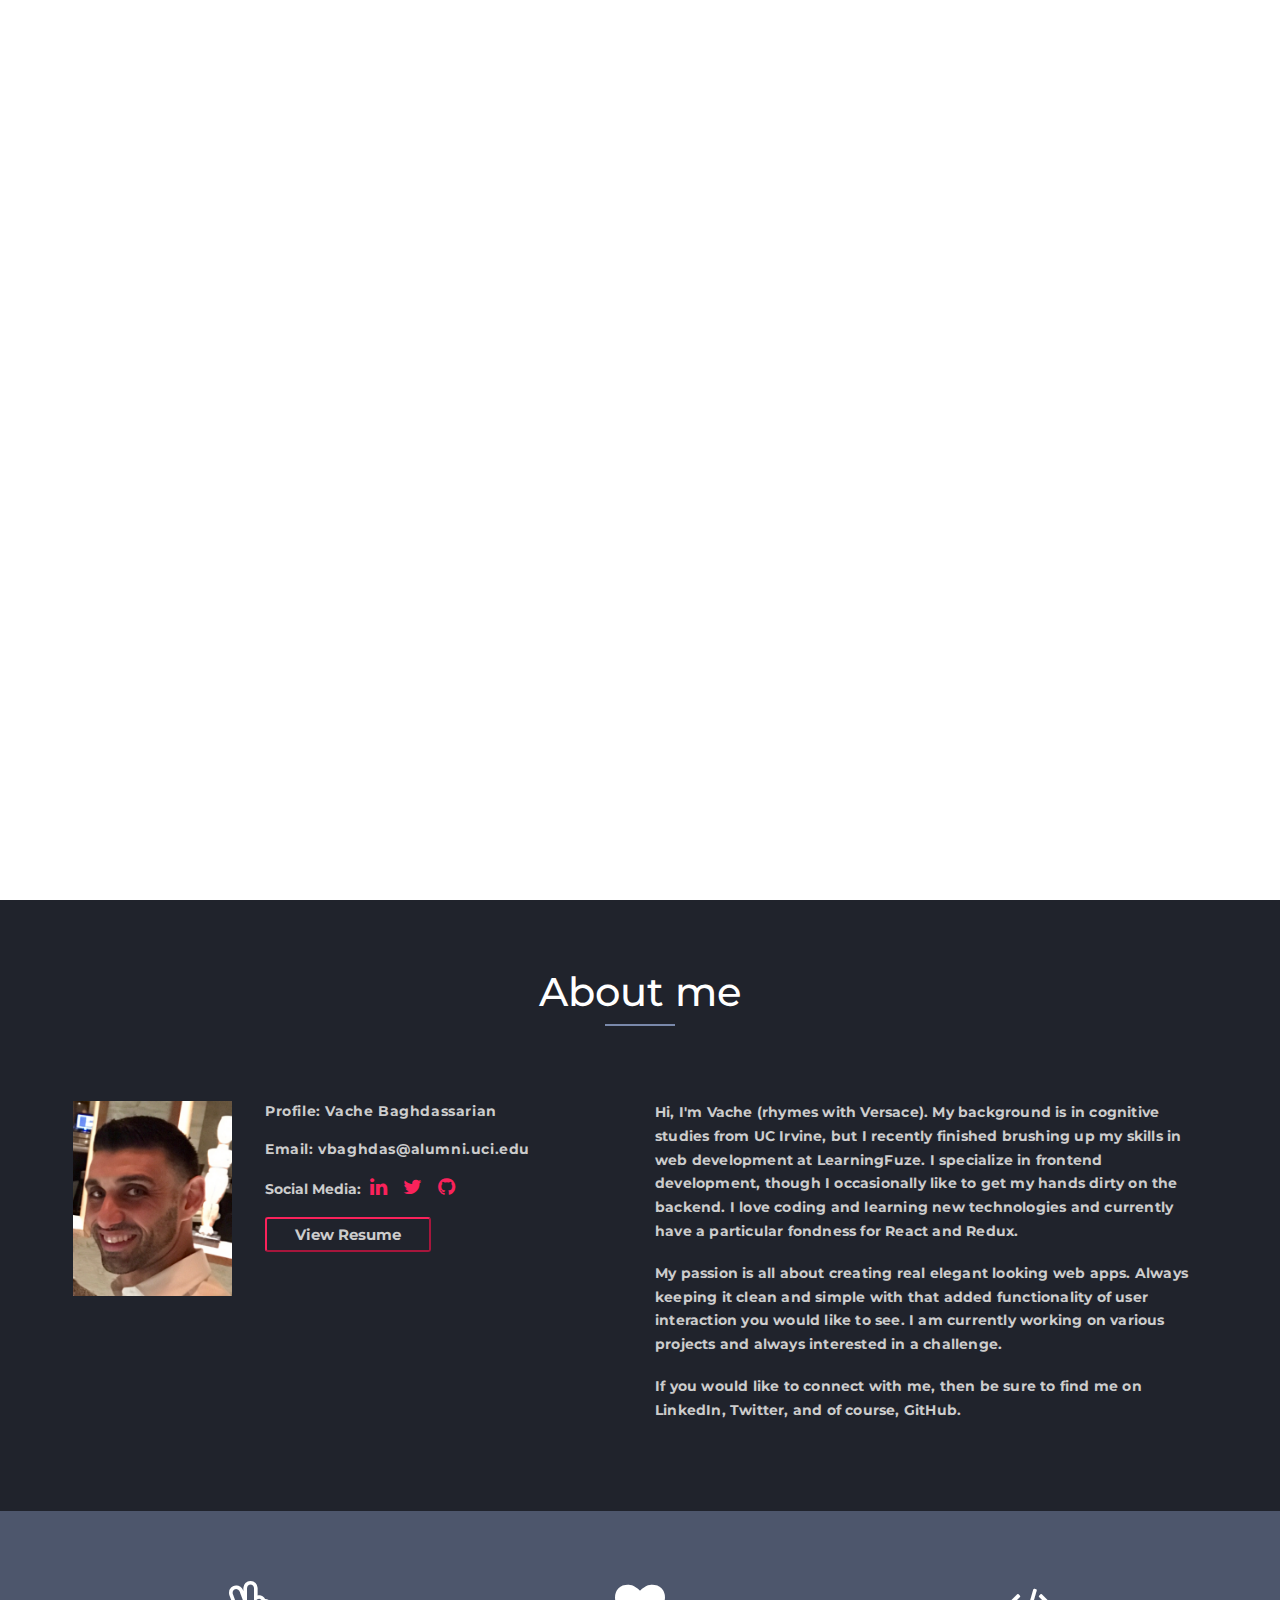
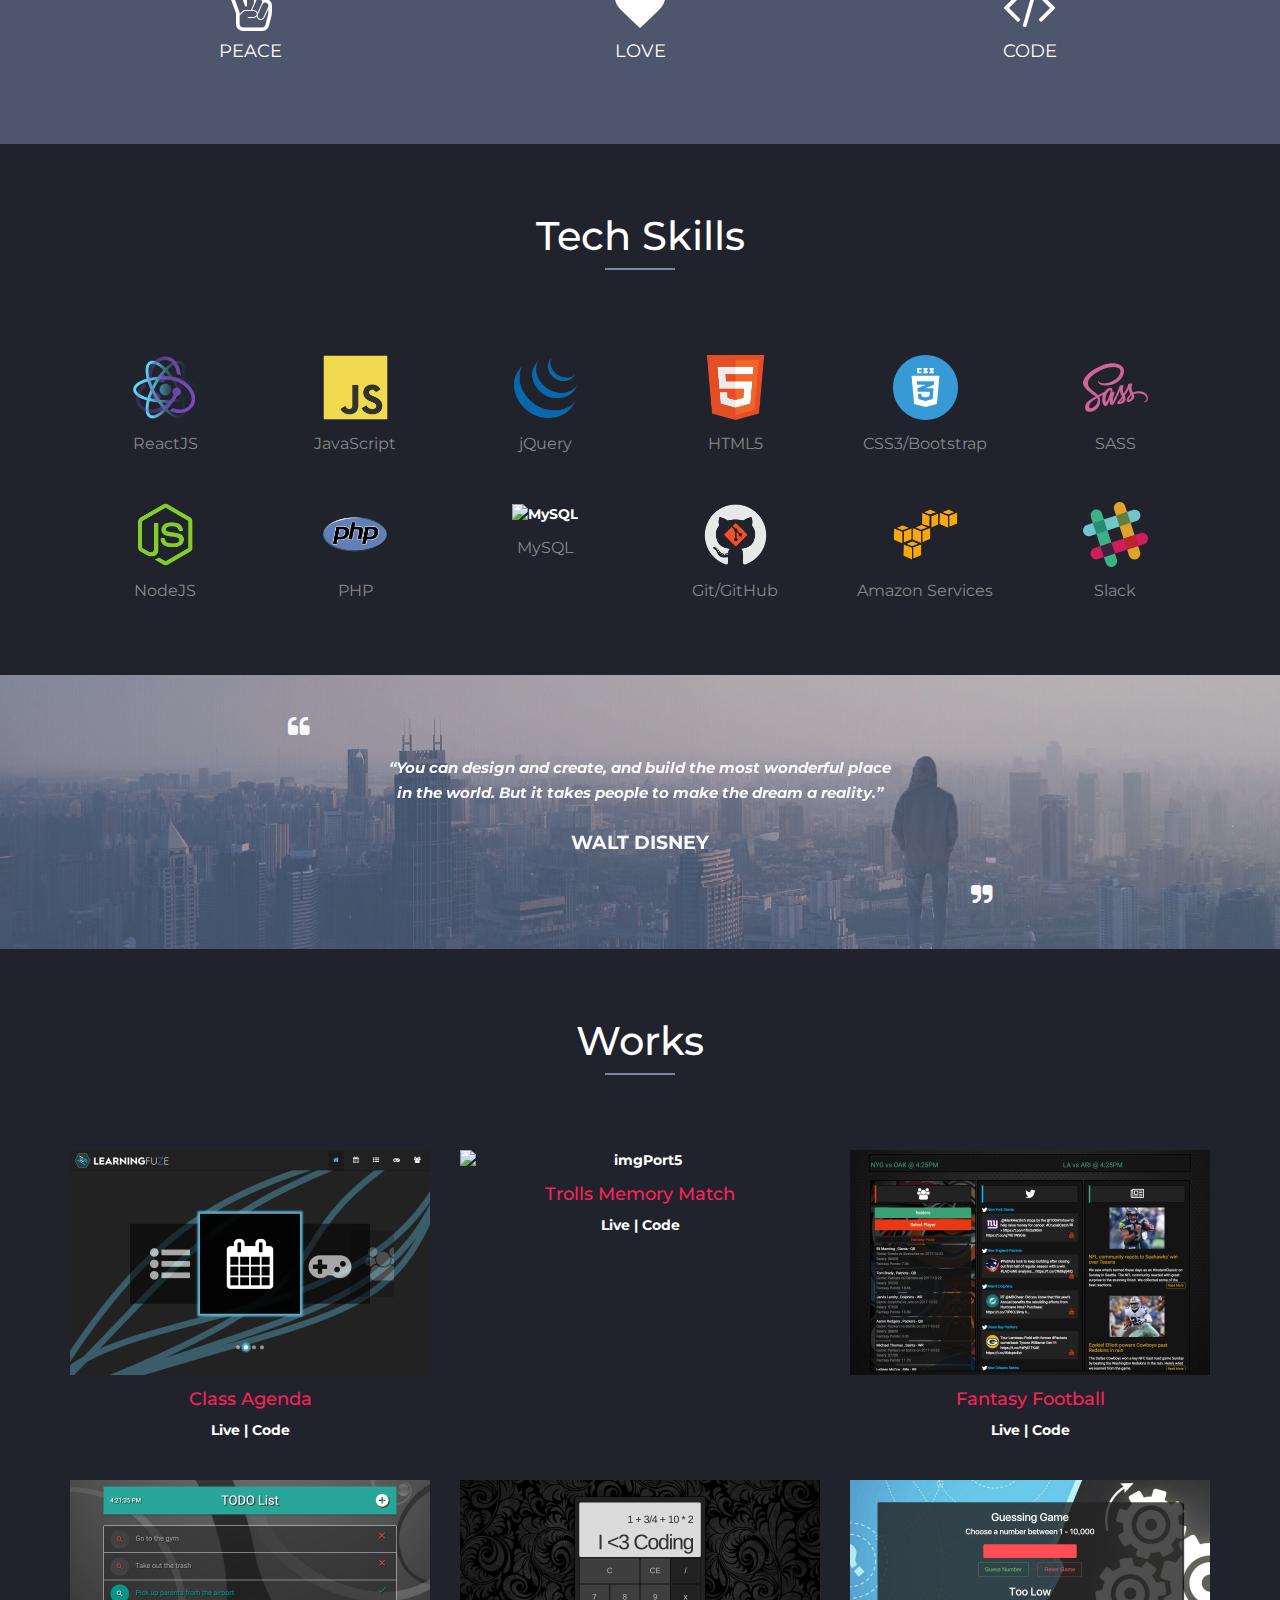
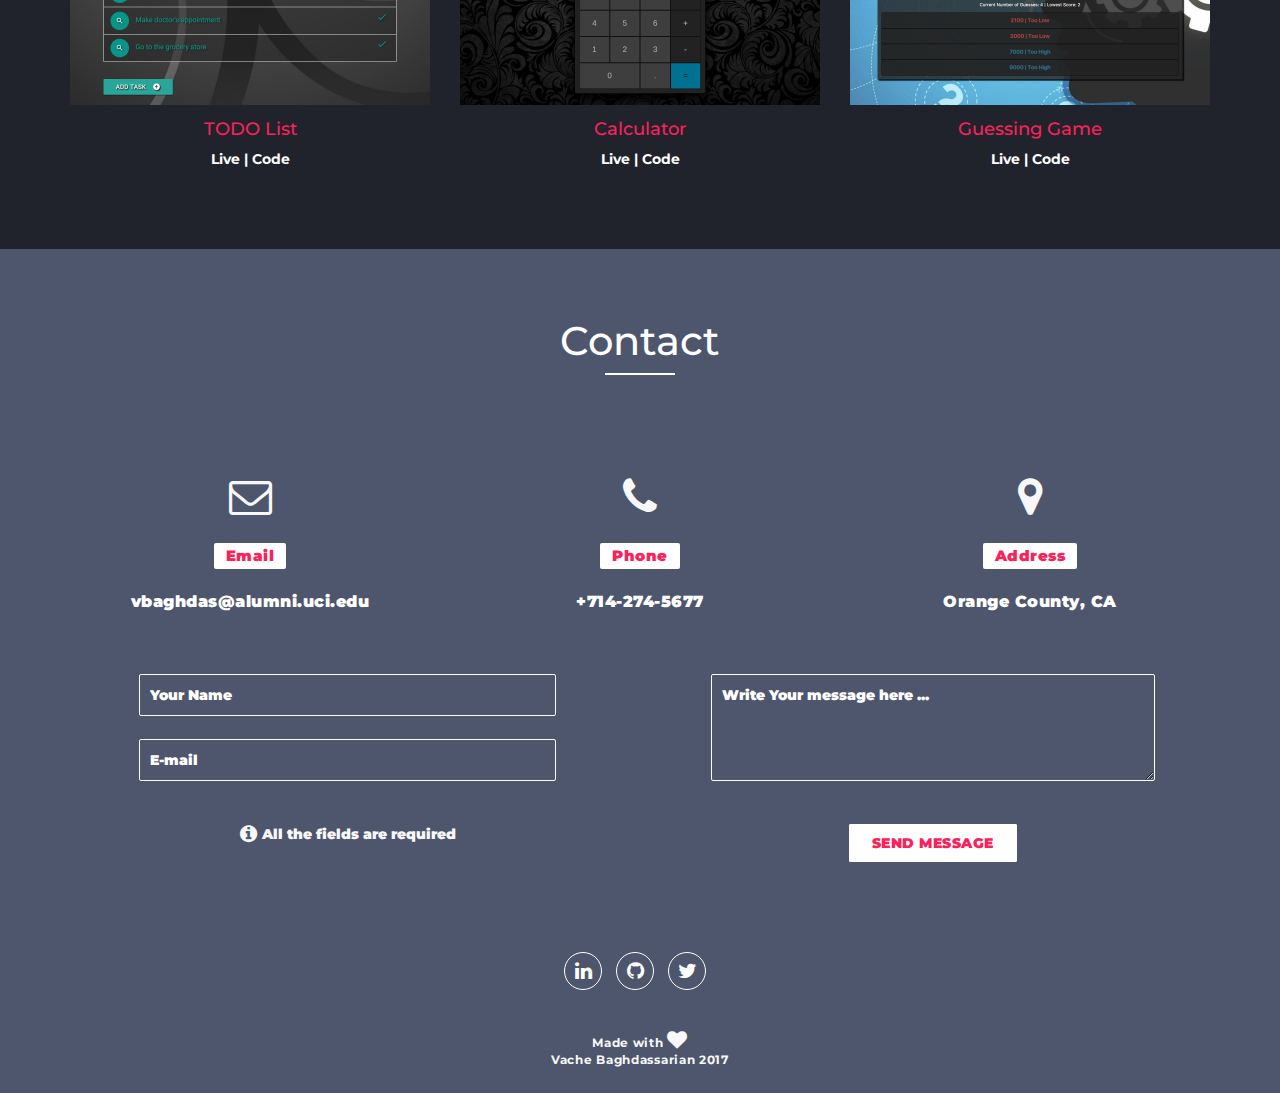
==== commit a1d76c92: "updated skills section and images" ====
--- a/index.html
+++ b/index.html
@@ -157,53 +157,53 @@
                 <div class="infos">
                     <!-- First Row -->
                     <div class="col-md-2 col-sm-3 col-xs-4">
-                        <i class="devicon-react-original"></i>                        
-                        <h4>React.js</h4>
-                    </div>
-                    <div class="col-md-2 col-sm-3 col-xs-4">
-                        <i class="devicon-javascript-plain"></i>                        
+                        <img src="images/react.png" alt="ReactJS">                       
+                        <h4>ReactJS</h4>
+                    </div>
+                    <div class="col-md-2 col-sm-3 col-xs-4">
+                        <img src="images/javascript.png" alt="JavaScript">                       
                         <h4>JavaScript</h4>
                     </div>
                     <div class="col-md-2 col-sm-3 col-xs-4">
-                        <i class="devicon-jquery-plain"></i> 
+                        <img src="images/jquery.png" alt="jQuery"> 
                         <h4>jQuery</h4>
                     </div>
                     <div class="col-md-2 col-sm-3 col-xs-4">
-                        <i class="devicon-html5-plain"></i>
+                        <img src="images/html5.png" alt="HTML5"> 
                         <h4>HTML5</h4>
                     </div>
                     <div class="col-md-2 col-sm-3 col-xs-4">
-                        <i class="devicon-css3-plain"></i>
-                        <h4>CSS3</h4>
-                    </div>
-                    <div class="col-md-2 col-sm-3 col-xs-4">
-                        <i class="devicon-bootstrap-plain"></i>                       
-                        <h4>Bootstrap</h4>
+                        <img src="images/css3.svg" alt="CSS3"> 
+                        <h4>CSS3/Bootstrap</h4>
+                    </div>
+                    <div class="col-md-2 col-sm-3 col-xs-4">
+                        <img src="images/sass.svg" alt="SASS">                       
+                        <h4>SASS</h4>
                     </div>
                     <!-- Second Row -->
                     <div class="col-md-2 col-sm-3 col-xs-4">
-                        <i class="devicon-nodejs-plain"></i> 
-                        <h4>node.js</h4>
-                    </div>
-                    <div class="col-md-2 col-sm-3 col-xs-4">
-                        <i class="devicon-mongodb-plain"></i>                        
-                        <h4>mongoDB</h4>
-                    </div>
-                    <div class="col-md-2 col-sm-3 col-xs-4">
-                        <i class="devicon-github-original"></i> 
-                        <h4>GitHub</h4>
-                    </div>
-                    <div class="col-md-2 col-sm-3 col-xs-4">
-                        <i class="devicon-git-plain"></i>                        
-                        <h4>Git</h4>
-                    </div>
-                    <div class="col-md-2 col-sm-3 col-xs-4">
-                        <i class="devicon-amazonwebservices-original"></i>                        
+                        <img src="images/nodejs.png" alt="NodeJS"> 
+                        <h4>NodeJS</h4>
+                    </div>
+                    <div class="col-md-2 col-sm-3 col-xs-4">
+                        <img src="images/php.png" alt="PHP">                        
+                        <h4>PHP</h4>
+                    </div>
+                    <div class="col-md-2 col-sm-3 col-xs-4">
+                        <img src="images/MySQL.svg" alt="MySQL"> 
+                        <h4>MySQL</h4>
+                    </div>
+                    <div class="col-md-2 col-sm-3 col-xs-4">
+                        <img src="images/git.png" alt="Git/GitHub">                         
+                        <h4>Git/GitHub</h4>
+                    </div>
+                    <div class="col-md-2 col-sm-3 col-xs-4">
+                        <img src="images/aws.png" alt="AWS">                         
                         <h4>Amazon Services</h4>
                     </div>
                     <div class="col-md-2 col-sm-3 col-xs-4">
-                        <i class="devicon-webpack-plain"></i> 
-                        <h4>webpack</h4>
+                        <img src="images/slack.svg" alt="Slack"> 
+                        <h4>Slack</h4>
                     </div>
                 </div>
             </div>
--- a/css/main.css
+++ b/css/main.css
@@ -444,7 +444,7 @@
 
 .about .infos .info-perso button.resume {
     background: transparent;
-    border-color: #7a89ab;
+    border-color: rgb(250, 34, 91);
     width: 166px;
     padding: 5px;
     margin-bottom: 15px;
@@ -459,8 +459,7 @@
 }
 
 .about .infos .info-perso button.resume:hover {
-    background: #7a89ab;
-    color: #FFF;
+    background: rgb(250, 34, 91);
     font-weight: 900;
 }
 
@@ -552,6 +551,7 @@
 
 .serv .infos img {
     width: 65px;
+    height: 65px;
     margin: auto;
 }
 
@@ -730,7 +730,7 @@
 }
 
 .work-title h4 {
-    color: #7a89ab;
+    color: rgb(250, 34, 91);
     text-decoration: none;
 }
 
@@ -740,7 +740,7 @@
 }
 
 .work-title a:hover {
-    color: #7a89ab;
+    color: rgb(250, 34, 91);
     -webkit-transition: all .5s ease-in-out;
     -moz-transition: all .5s ease-in-out;
     -o-transition: all .5s ease-in-out;
@@ -865,8 +865,8 @@
 }
 
 .contact form input[type="submit"]:hover {
-    background-color: #7a89ab;
-    border: 1px solid #7a89ab;
+    background-color: rgb(250, 34, 91);
+    border: 1px solid rgb(250, 34, 91);
     color: #FFF;
     -webkit-transition: all .5s ease-in-out;
     -moz-transition: all .5s ease-in-out;
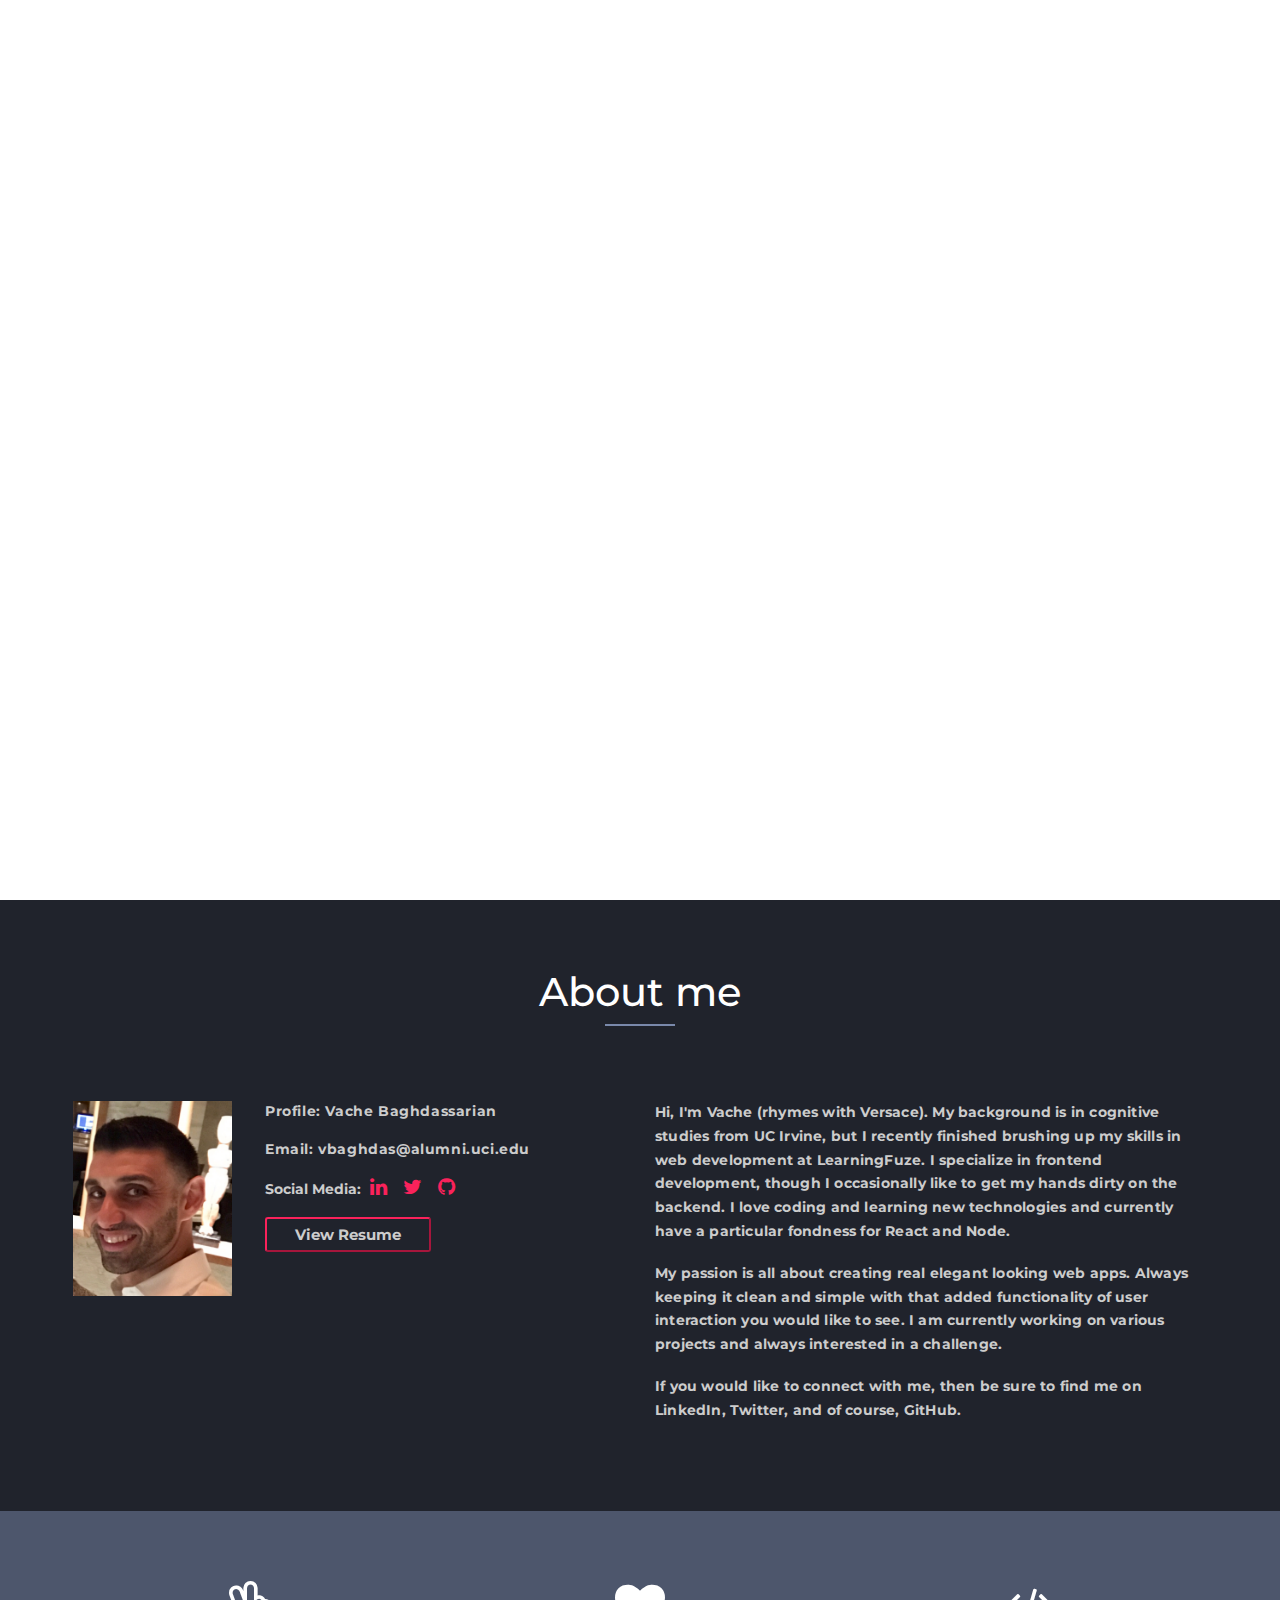
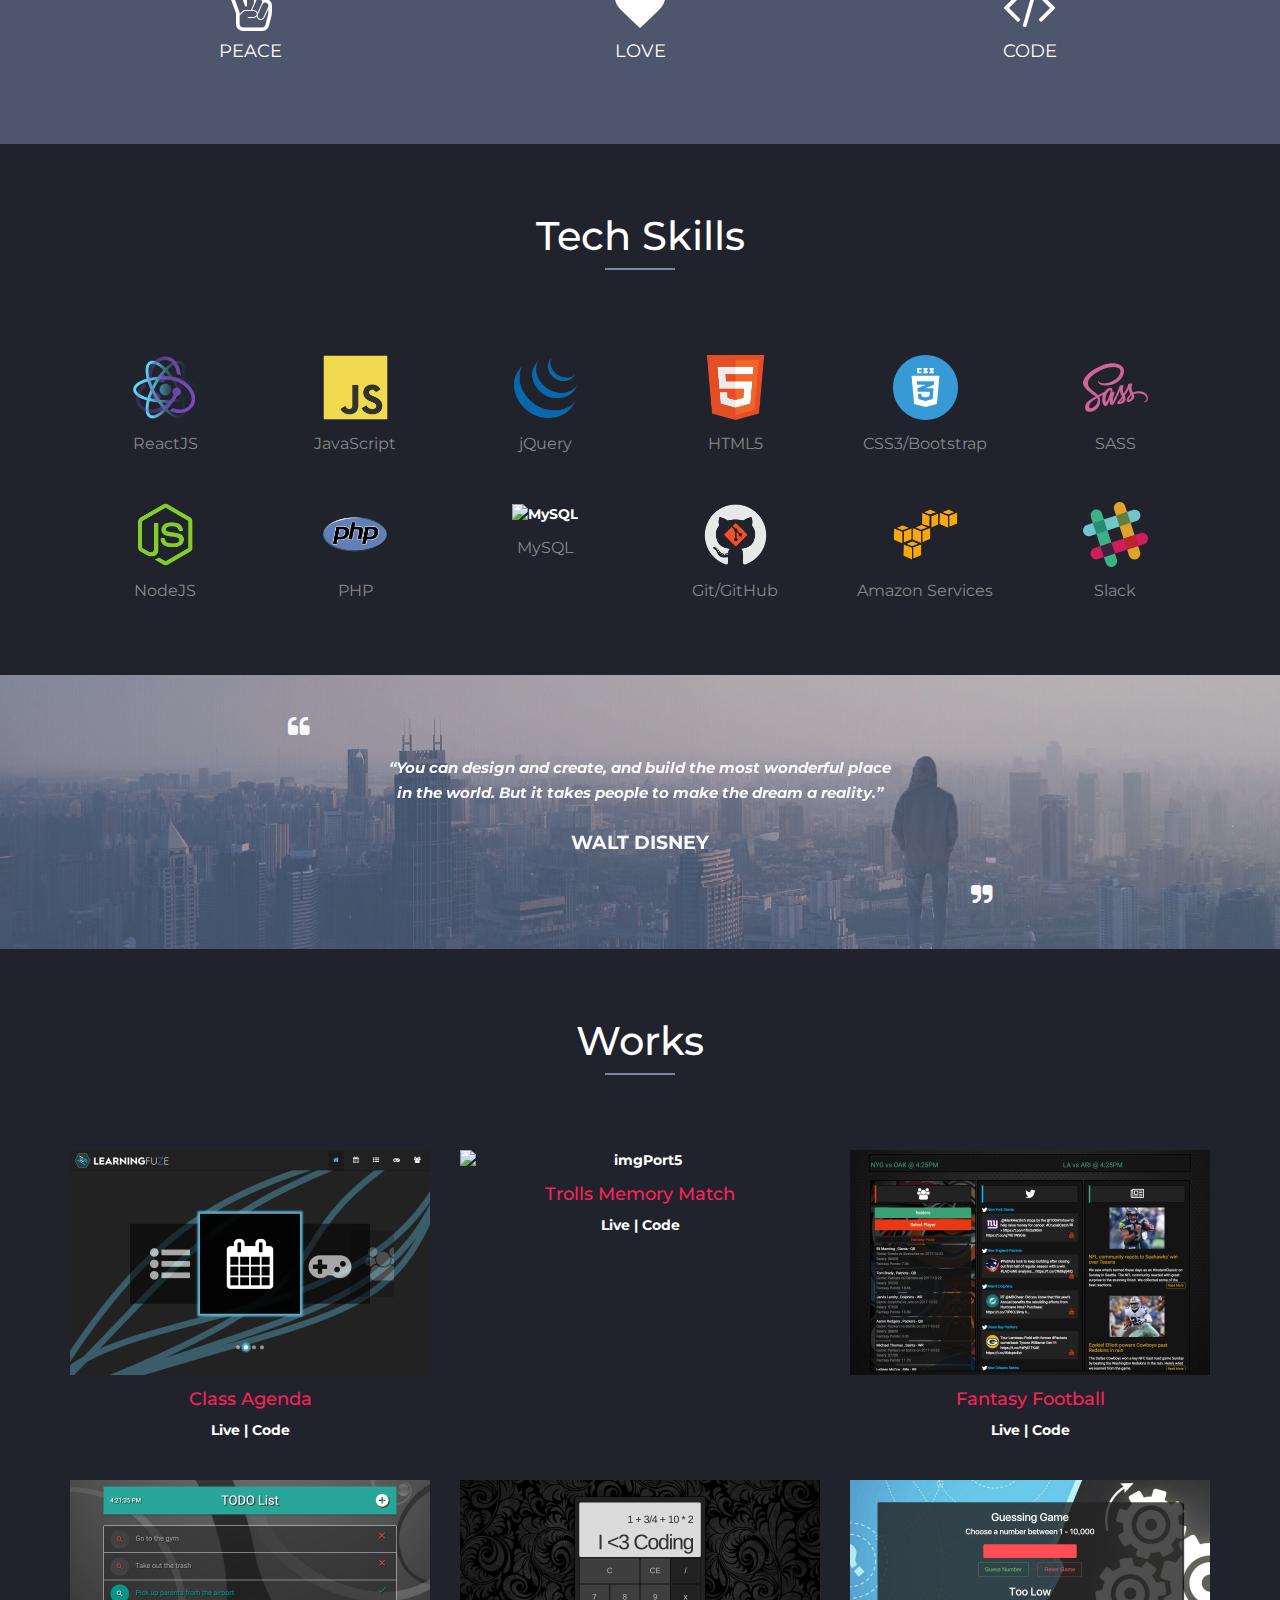
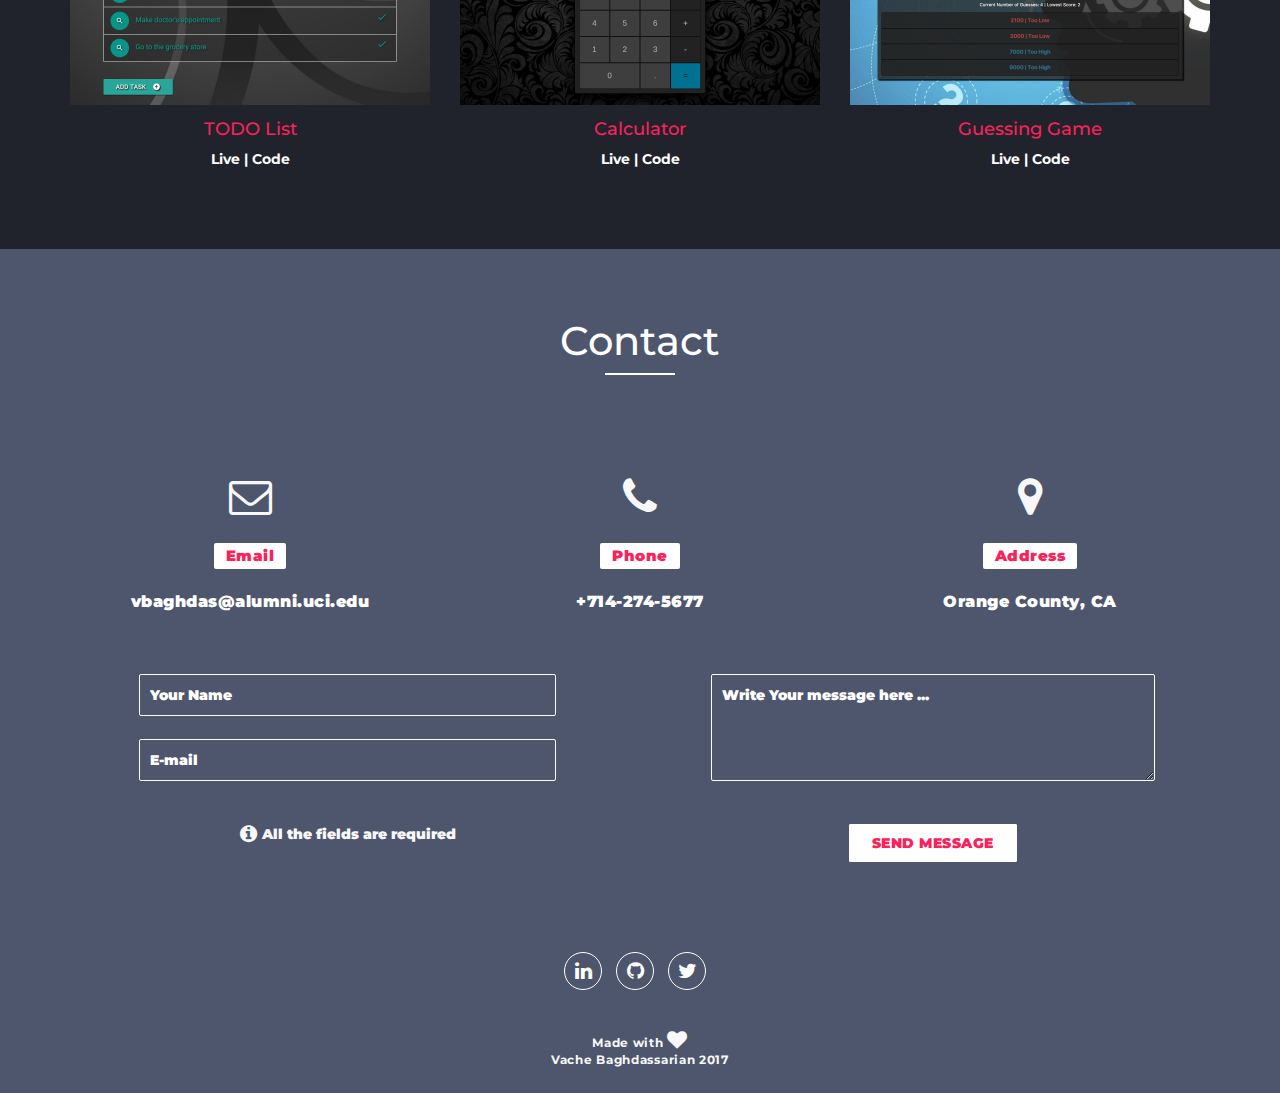
==== commit 7b6c5742: "updated skills section and images" ====
--- a/index.html
+++ b/index.html
@@ -110,7 +110,7 @@
                             </div>
                         </div>
                         <div class="col-md-6 col-sm-12 parag">
-                            <p>Hi, I'm Vache (rhymes with Versace). My background is in cognitive studies from UC Irvine, but I recently finished brushing up my skills in web development at LearningFuze. I specialize in frontend development, though I occasionally like to get my hands dirty on the backend. I love coding and learning new technologies and currently have a particular fondness for React and Redux.</p>
+                            <p>Hi, I'm Vache (rhymes with Versace). My background is in cognitive studies from UC Irvine, but I recently finished brushing up my skills in web development at LearningFuze. I specialize in frontend development, though I occasionally like to get my hands dirty on the backend. I love coding and learning new technologies and currently have a particular fondness for React and Node.</p>
                             <p>My passion is all about creating real elegant looking web apps. Always keeping it clean and simple with that added functionality of user interaction you would like to see. I am currently working on various projects and always interested in a challenge.</p>
                             <p>If you would like to connect with me, then be sure to find me on LinkedIn, Twitter, and of course, GitHub.</p>
                         </div>
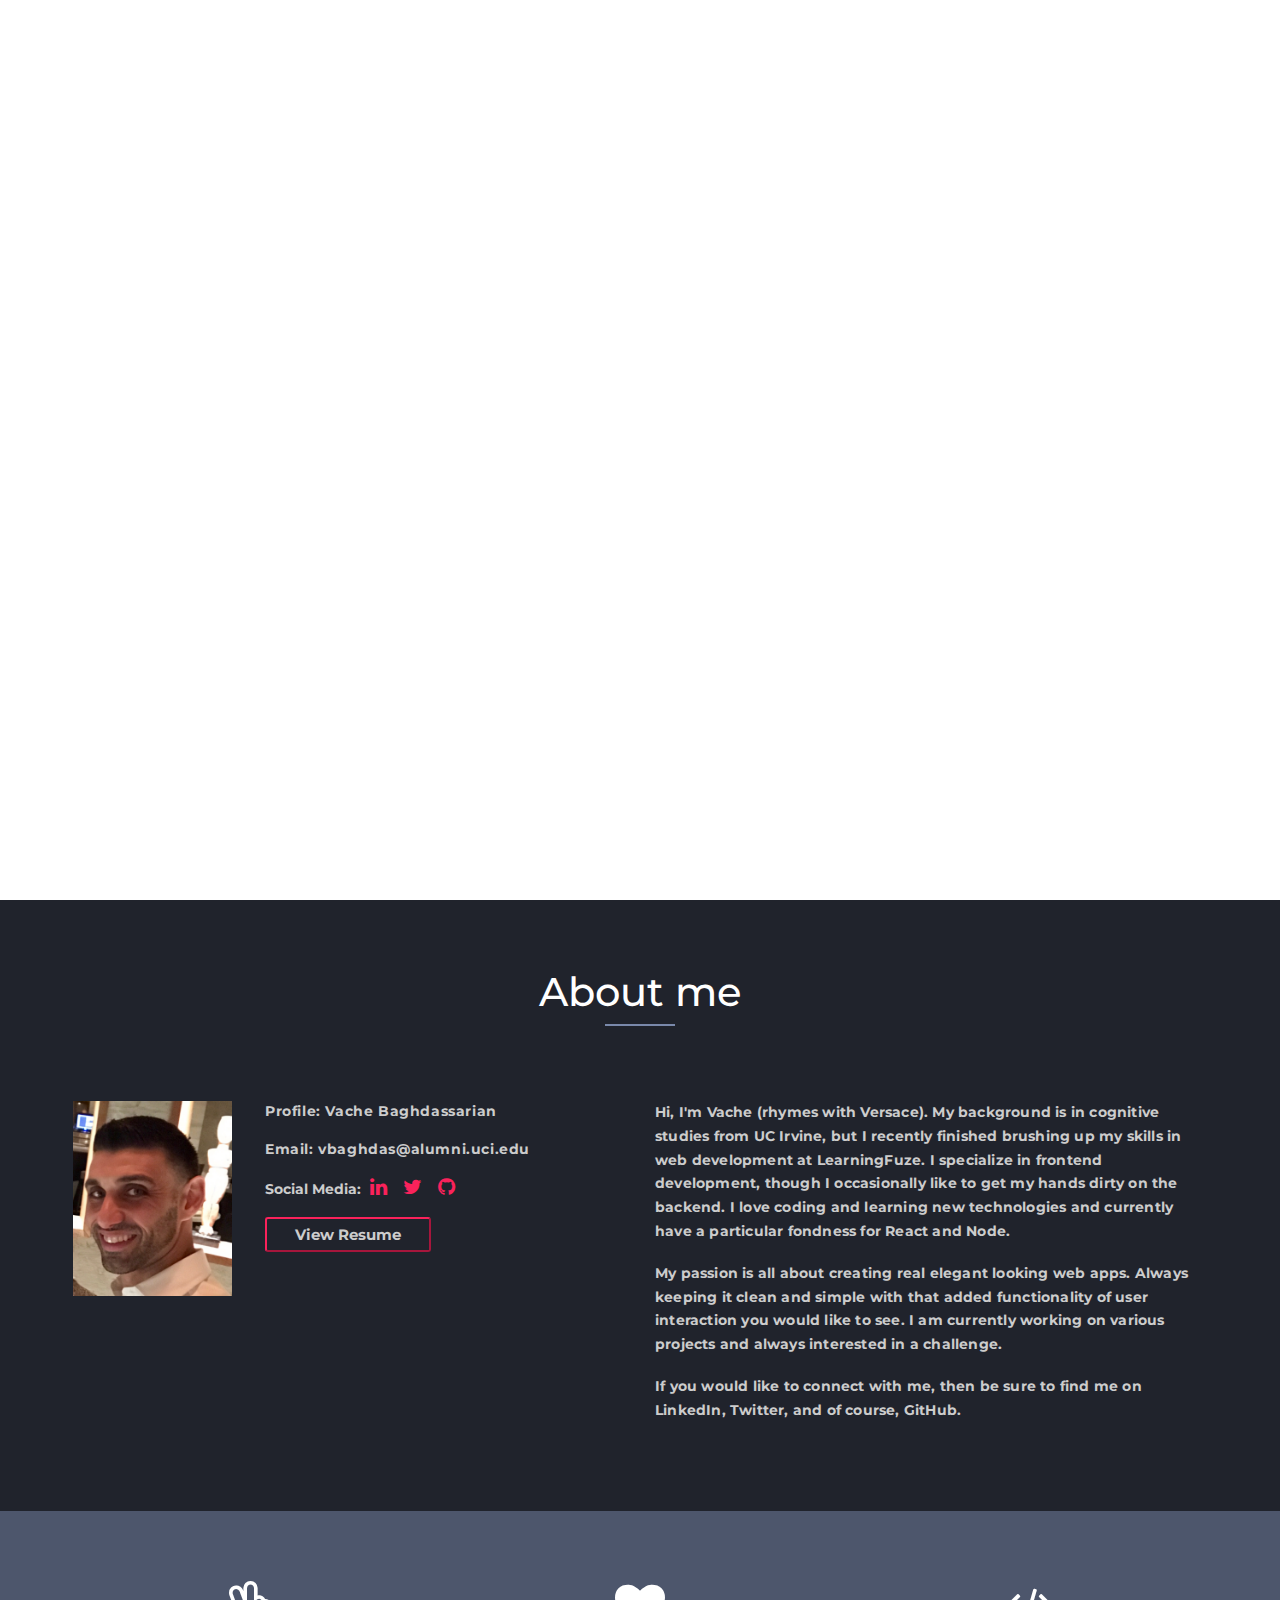
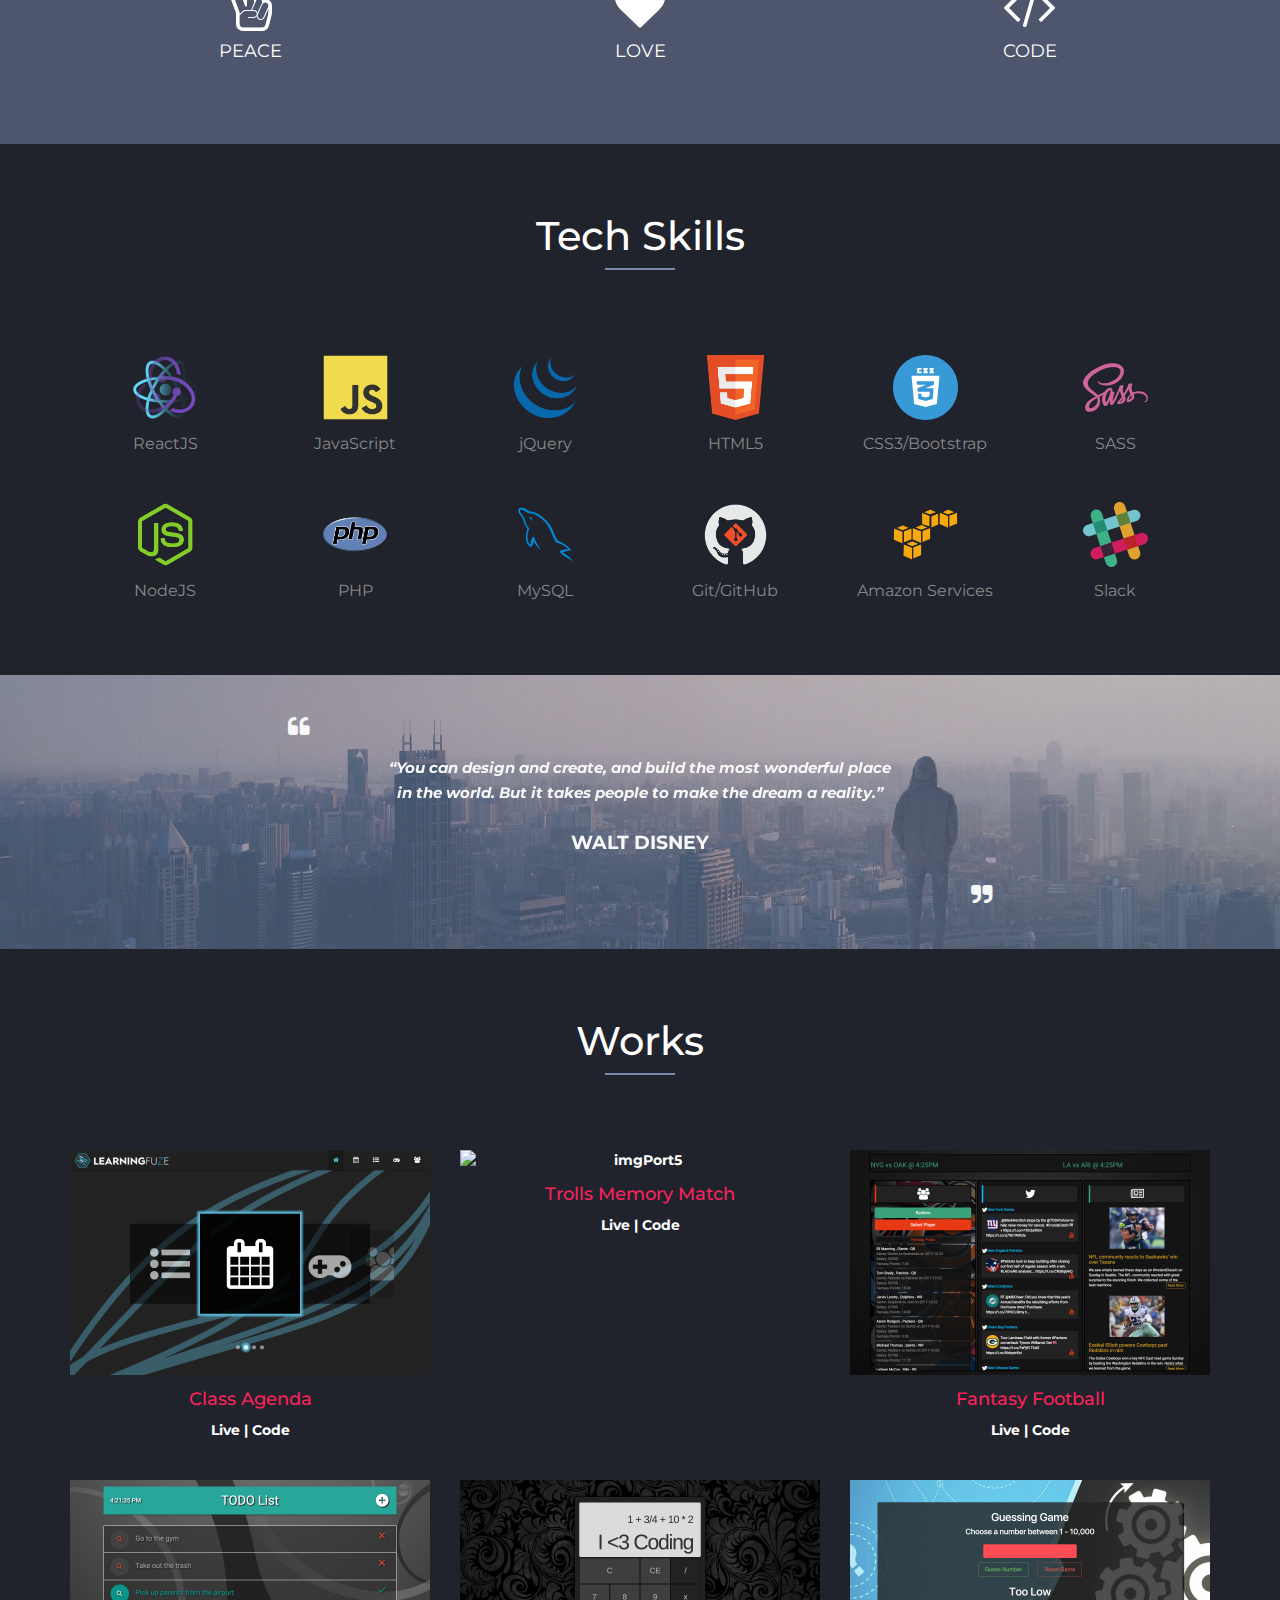
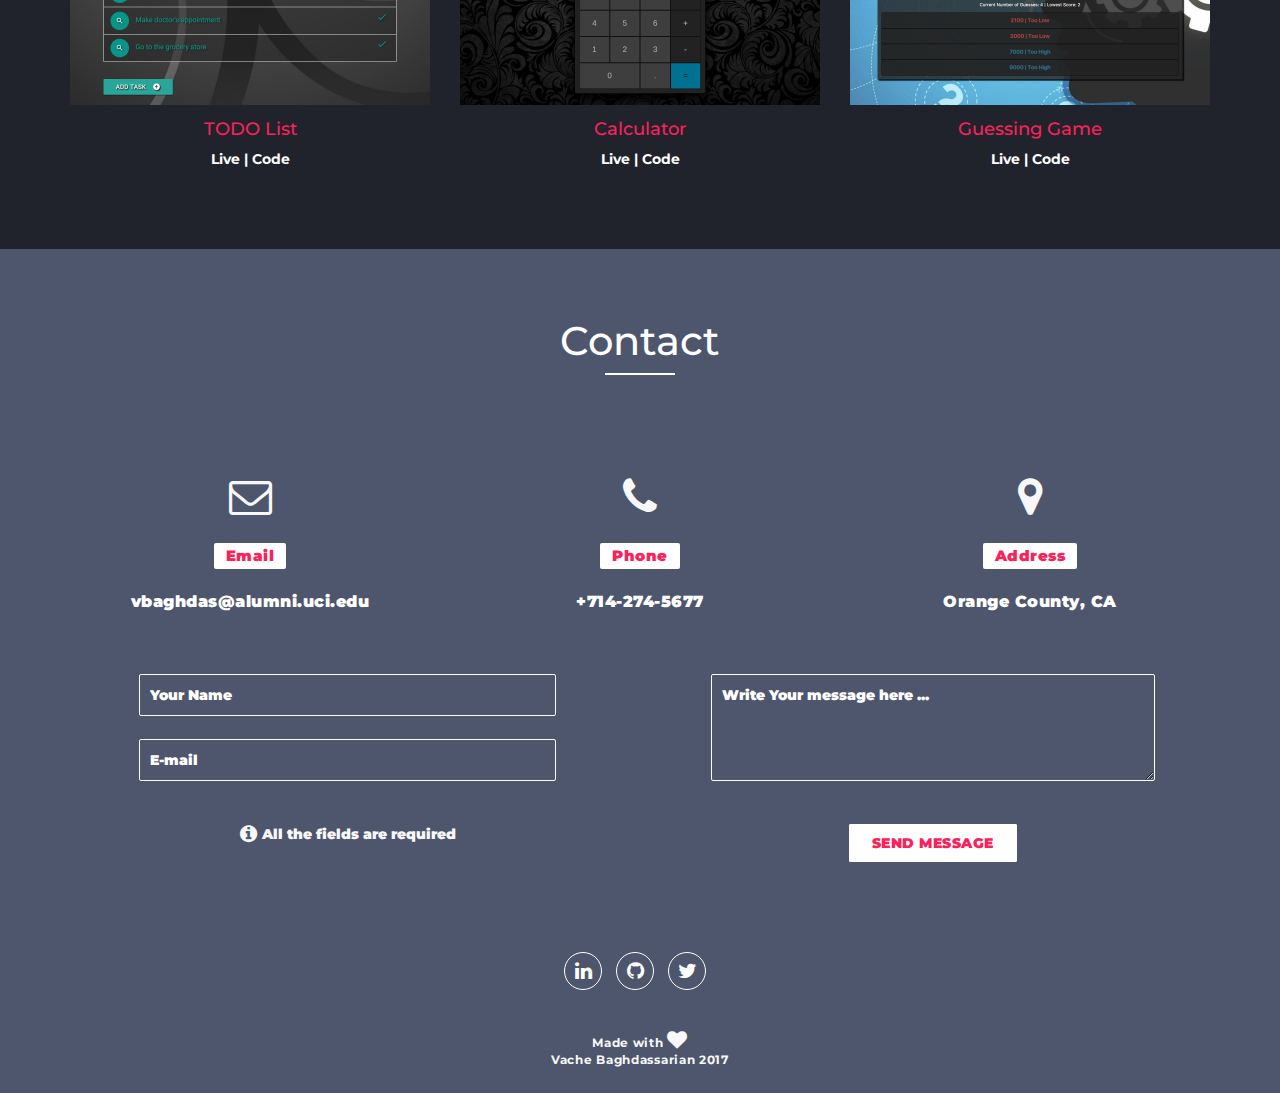
==== commit c0bc0276: "changed file name under skills sections" ====
--- a/index.html
+++ b/index.html
@@ -190,7 +190,7 @@
                         <h4>PHP</h4>
                     </div>
                     <div class="col-md-2 col-sm-3 col-xs-4">
-                        <img src="images/MySQL.svg" alt="MySQL"> 
+                        <img src="images/mysql.svg" alt="MySQL"> 
                         <h4>MySQL</h4>
                     </div>
                     <div class="col-md-2 col-sm-3 col-xs-4">
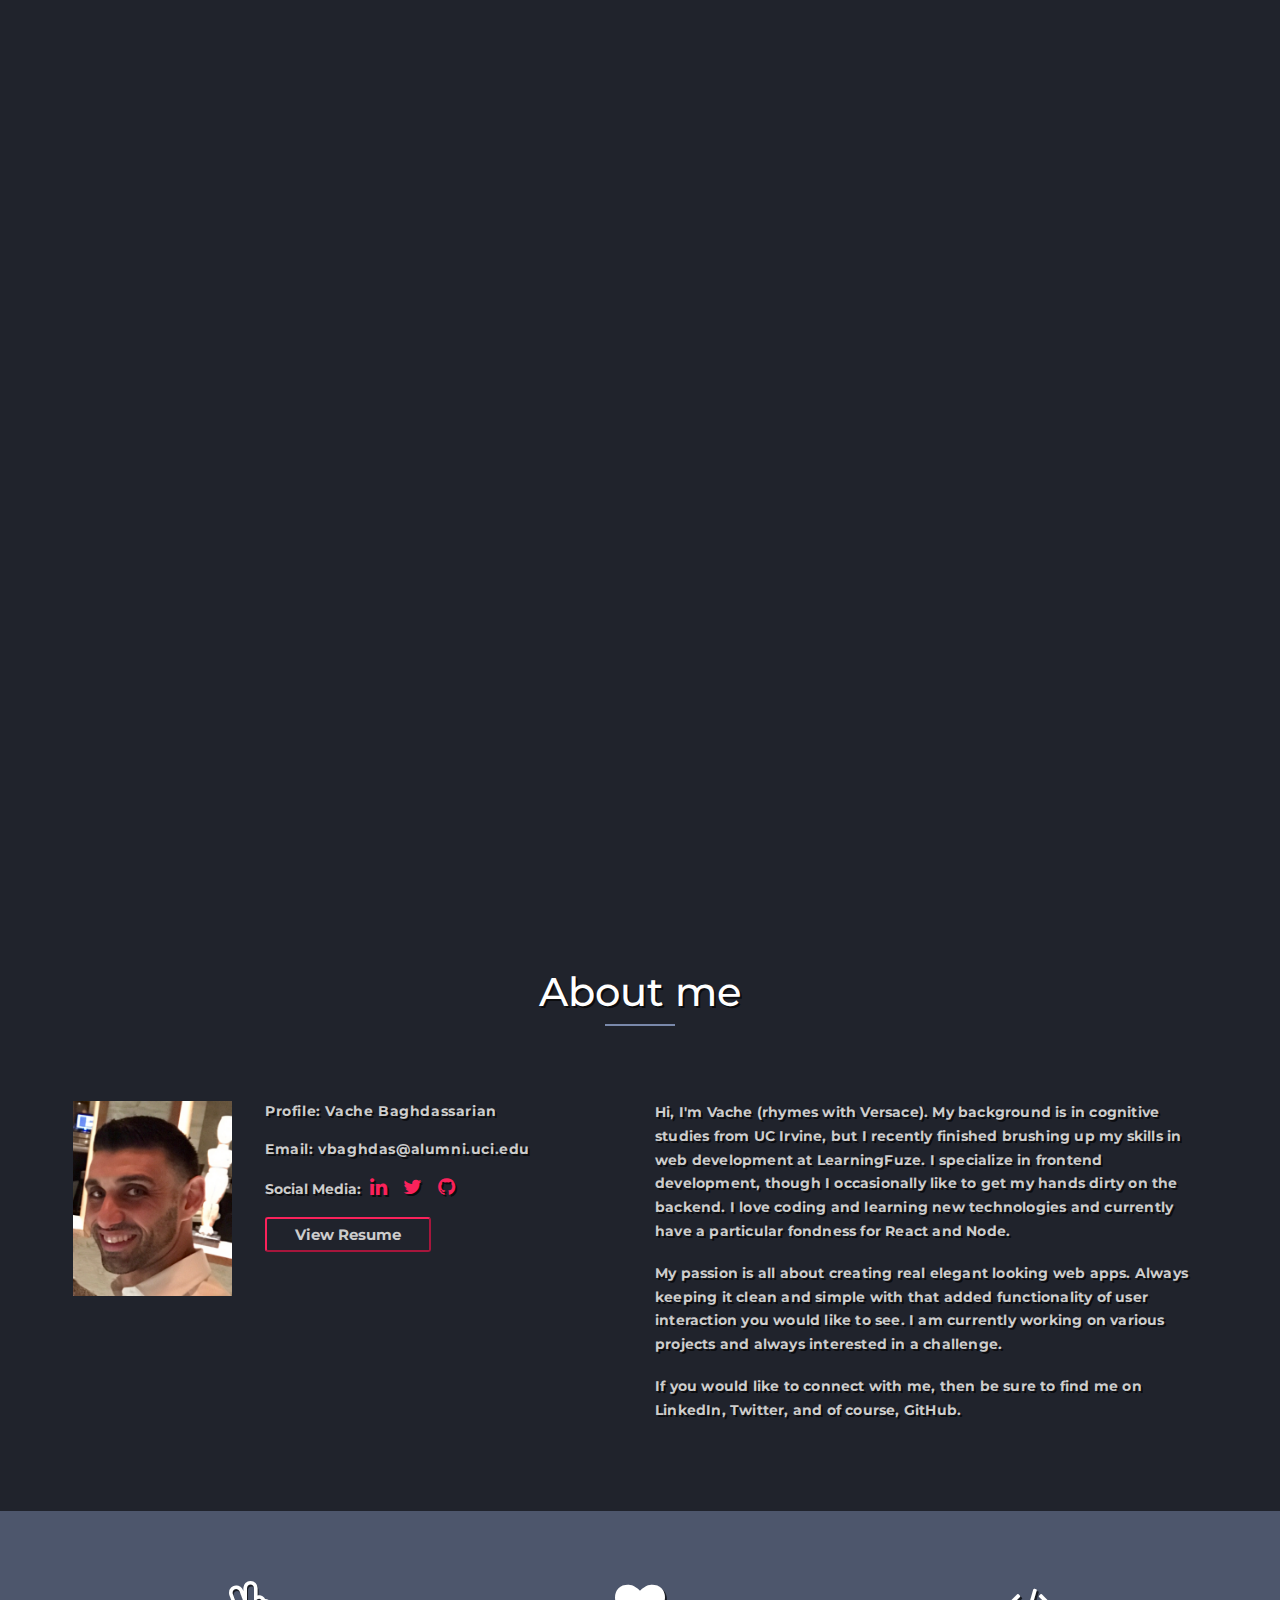
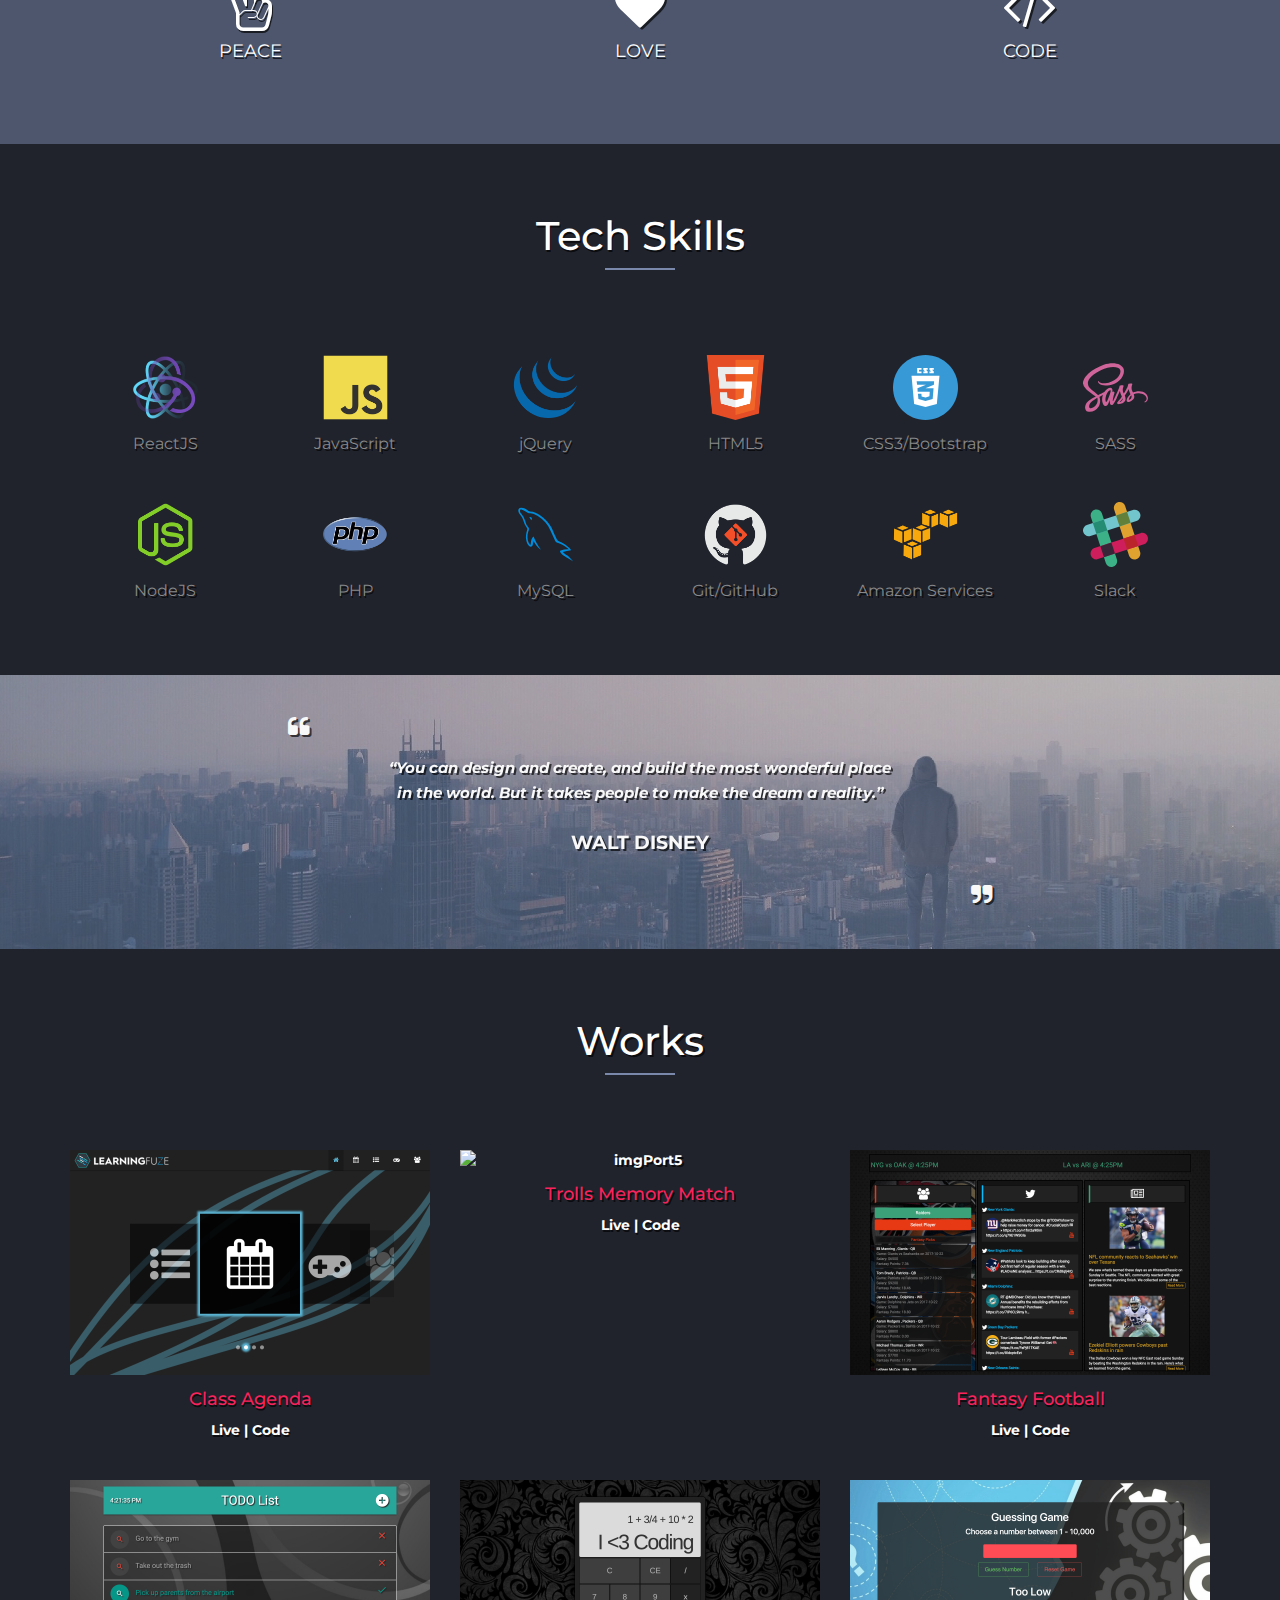
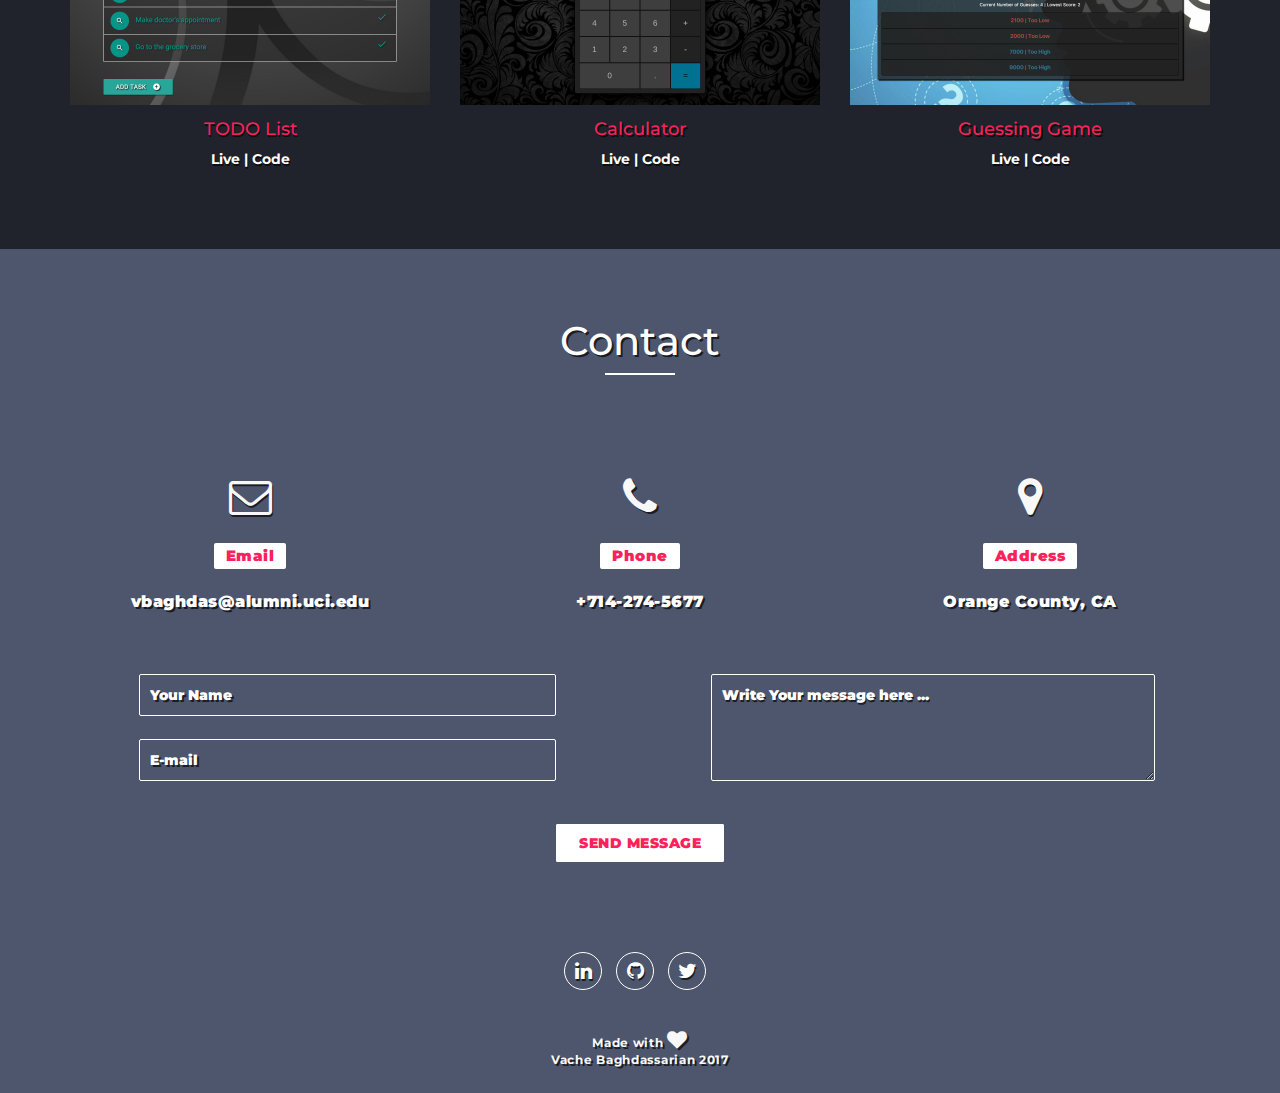
==== commit c665c182: "removed form-tip in contact section" ====
--- a/index.html
+++ b/index.html
@@ -393,7 +393,6 @@
                             <div class="col-sm-6 col-xs-12">
                                 <input id="name" type="text" name="name" placeholder="Your Name"/>
                                 <input id="email" type="email" name="email" placeholder="E-mail"/>
-                                <div class="form-tip"><i class="fa fa-info-circle"></i> All the fields are required</div>
                             </div>
                             <div class="col-sm-6 col-xs-12">
                                 <div class="message">
--- a/css/main.css
+++ b/css/main.css
@@ -39,6 +39,7 @@
 }
 
 body {
+    text-shadow: 0.15vw 0.15vw rgba(0, 0, 0, 0.67);
     font-family: 'Montserrat';
     font-weight: 700;
     -webkit-font-smoothing: antialiased;;
@@ -104,14 +105,11 @@
 
 .navbar-default .navbar-nav>li>a {
     color: #FFF;
-    font-size: 14px;
+    font-size: 16px;
     margin-top: 10px;
 }
 
 .navbar-default .navbar-nav>li>a:hover {
-    color: #FFF;
-    font-size: 14px;
-    margin-top: 10px;
     -webkit-transition: all .5s ease-in-out;
     -moz-transition: all .5s ease-in-out;
     -ms-transition: all .5s ease-in-out;
@@ -459,6 +457,7 @@
 }
 
 .about .infos .info-perso button.resume:hover {
+    text-shadow: 0.15vw 0.15vw rgba(0, 0, 0, 0.67);
     background: rgb(250, 34, 91);
     font-weight: 900;
 }
@@ -803,6 +802,7 @@
     margin-bottom: 15px;
     border-radius: 2px;
     letter-spacing: 0.5px;
+    text-shadow: none!important;
 }
 
 .contact .infos a {
@@ -821,6 +821,7 @@
 .contact input[type="text"],
 .contact input[type="email"],
 .contact textarea {
+    text-shadow: 0.15vw 0.15vw rgba(0, 0, 0, 0.67);
     display: block;
     margin: 0 auto 23px;
     background-color: transparent;
@@ -862,9 +863,11 @@
     border-radius: 1px;
     text-transform: uppercase;
     letter-spacing: 0.5px;
+    text-shadow: none!important;
 }
 
 .contact form input[type="submit"]:hover {
+    text-shadow: 0.15vw 0.15vw rgba(0, 0, 0, 0.67)!important;
     background-color: rgb(250, 34, 91);
     border: 1px solid rgb(250, 34, 91);
     color: #FFF;
@@ -969,8 +972,8 @@
 /* Start Loading */
 
 .loading-overlay {
-    background: #FFF;
-    color: #444;
+    background: #20232c;
+    color: rgb(250, 34, 91);
     position: absolute;
     left: 0;
     top: 0;
@@ -1017,7 +1020,7 @@
 		-ms-animation: cssload-rotate-one 1.15s linear infinite;
 		-webkit-animation: cssload-rotate-one 1.15s linear infinite;
 		-moz-animation: cssload-rotate-one 1.15s linear infinite;
-	border-bottom: 3px solid rgb(0,0,0);
+	border-bottom: 5px solid rgb(250, 34, 91);
 }
 
 .cssload-inner.cssload-two {
@@ -1028,7 +1031,7 @@
 		-ms-animation: cssload-rotate-two 1.15s linear infinite;
 		-webkit-animation: cssload-rotate-two 1.15s linear infinite;
 		-moz-animation: cssload-rotate-two 1.15s linear infinite;
-	border-right: 3px solid rgb(0,0,0);
+	border-right: 5px solid rgb(250, 34, 91);
 }
 
 .cssload-inner.cssload-three {
@@ -1039,7 +1042,7 @@
 		-ms-animation: cssload-rotate-three 1.15s linear infinite;
 		-webkit-animation: cssload-rotate-three 1.15s linear infinite;
 		-moz-animation: cssload-rotate-three 1.15s linear infinite;
-	border-top: 3px solid rgb(0,0,0);
+	border-top: 5px solid rgb(250, 34, 91);
 }
 
 @keyframes cssload-rotate-one {
--- a/css/responsive.css
+++ b/css/responsive.css
@@ -4,6 +4,10 @@
 @media(min-width: 100px) and (max-width: 767px) {
     
     /* Start Navbar */
+
+    .navbar-header {
+        background-color: rgba(37,42,51,0.9);
+    }
     
     .navbar-toggle {
         margin-top: 12px;
@@ -33,9 +37,7 @@
     }
     
     .navbar-default .navbar-collapse {
-        background: #FFF;
-        max-width: 300px;
-        margin: auto;
+        
     }
     
     .navbar-toggle .icon-bar {
--- a/css/default_theme.css
+++ b/css/default_theme.css
@@ -10,6 +10,7 @@
 .contact .commun span,
 .contact form input,
 footer .social-media a:hover{
+    text-shadow: 0.15vw 0.15vw rgba(0, 0, 0, 0.67);
     color: rgb(250, 34, 91);
 }
 
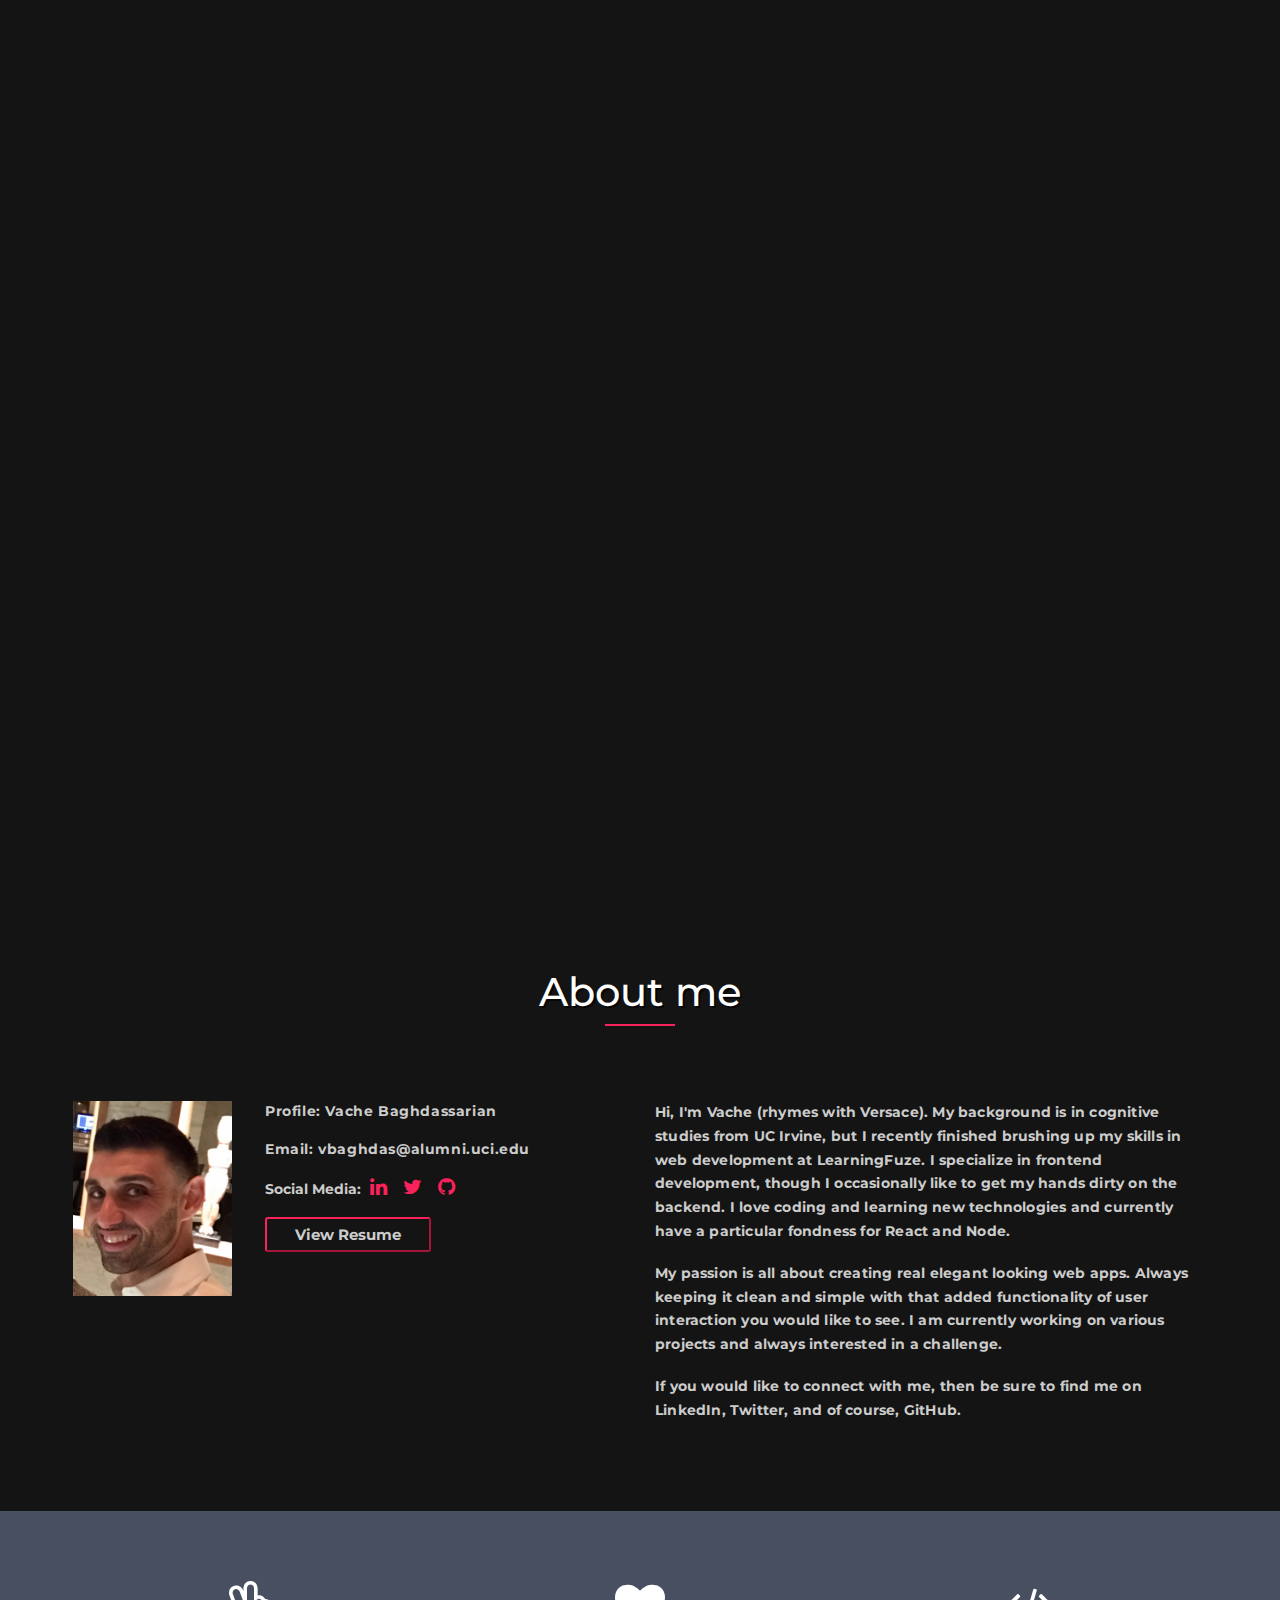
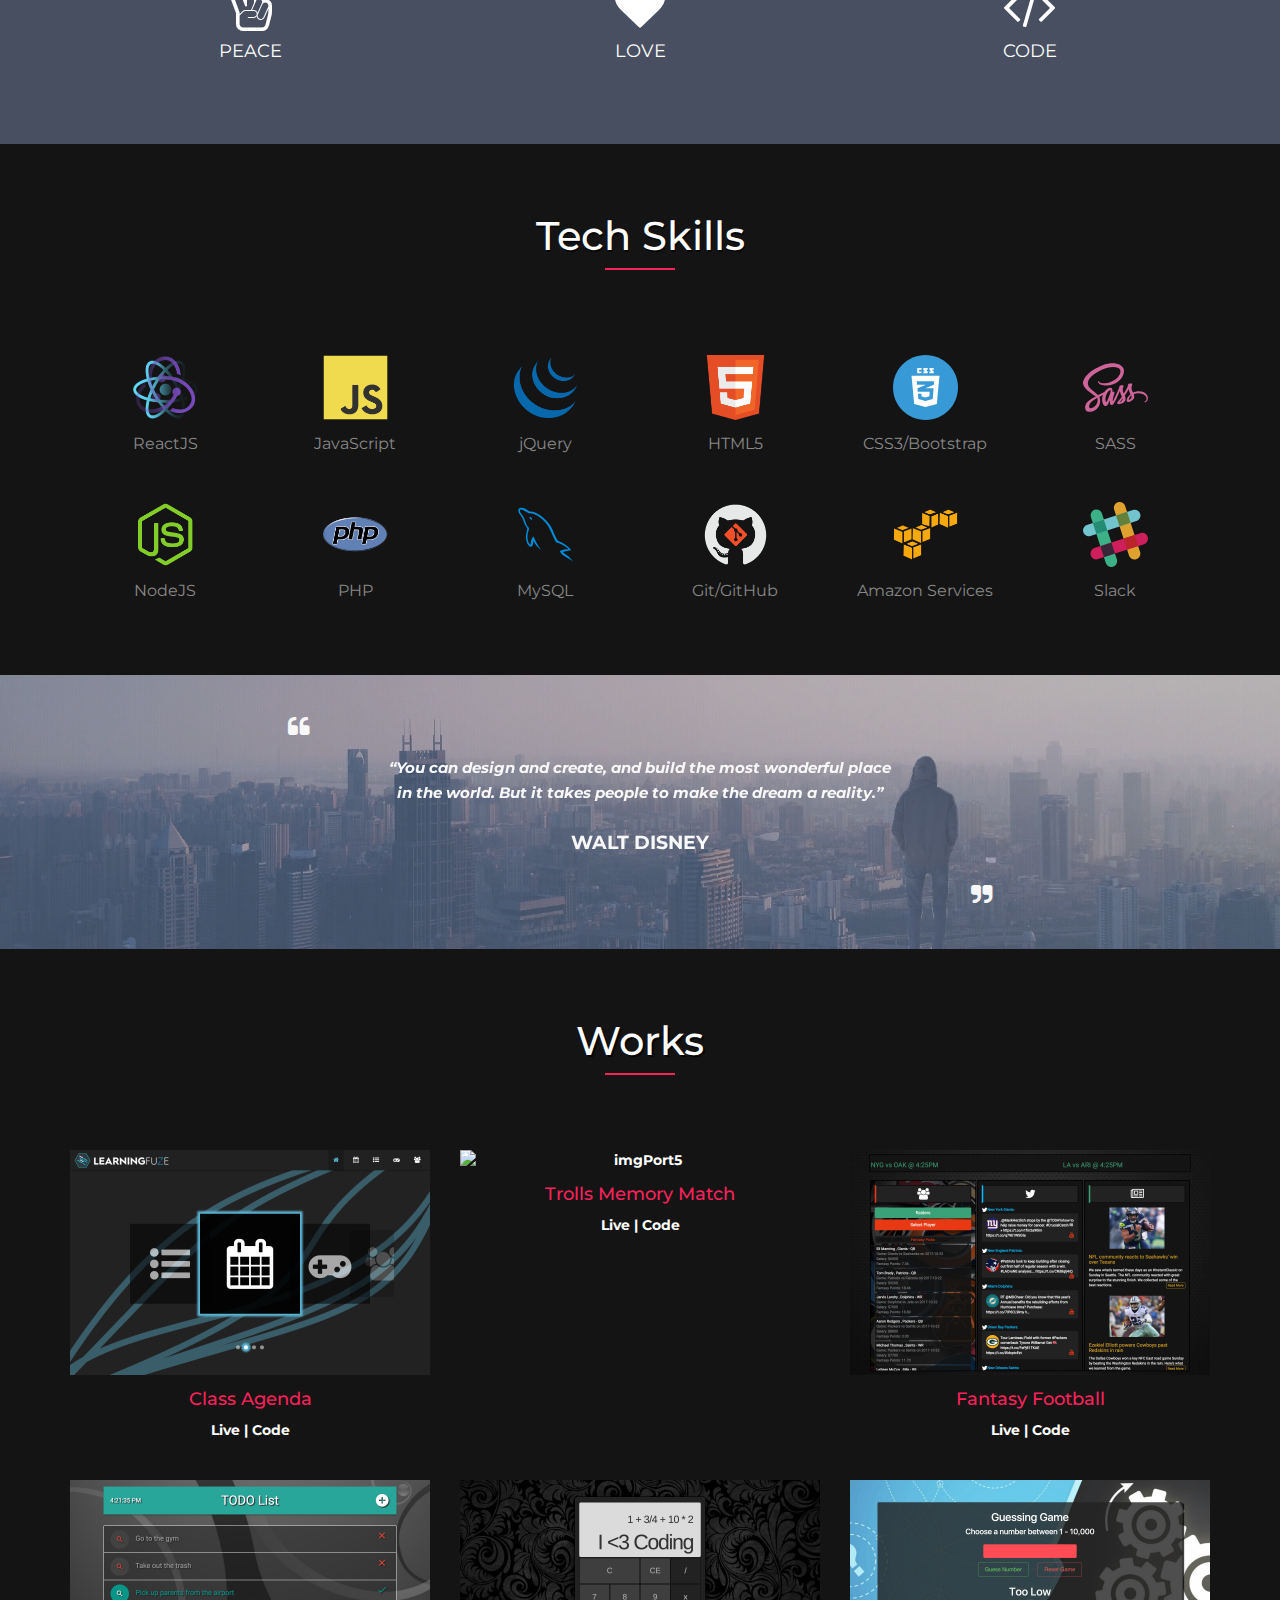
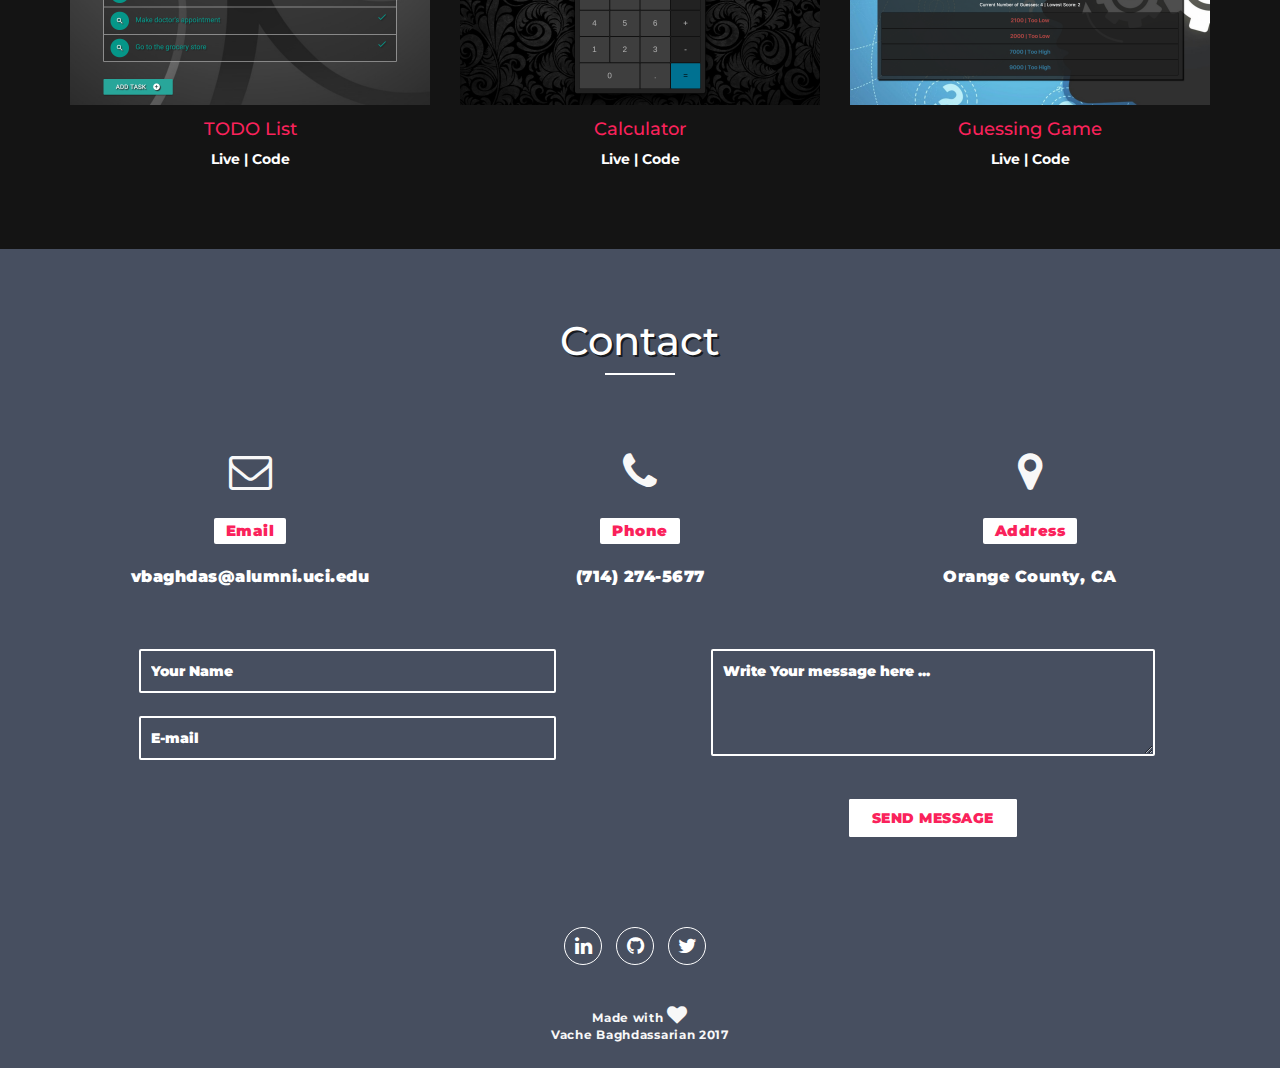
==== commit b8f50472: "changed around background colors" ====
--- a/index.html
+++ b/index.html
@@ -380,7 +380,7 @@
                         <div class="col-sm-4 col-xs-12 commun">
                             <i class="fa fa-phone"></i>
                             <span>Phone</span>
-                            <a href="tel:+714-274-5677">+714-274-5677</a>
+                            <a href="tel:+714-274-5677">(714) 274-5677</a>
                         </div>
                         <div class="col-sm-4 col-xs-12 commun">
                             <i class="fa fa-map-marker"></i>
--- a/css/main.css
+++ b/css/main.css
@@ -39,7 +39,6 @@
 }
 
 body {
-    text-shadow: 0.15vw 0.15vw rgba(0, 0, 0, 0.67);
     font-family: 'Montserrat';
     font-weight: 700;
     -webkit-font-smoothing: antialiased;;
@@ -78,6 +77,7 @@
 }
 
 h1 {
+    text-shadow: 0.15vw 0.15vw rgba(0, 0, 0, 0.67);
     font-size: 40px;
     margin-top: 0;
 }
@@ -140,6 +140,7 @@
 }
 
 .navbar .navbar-header .logo {
+    text-shadow: 0.15vw 0.15vw rgba(0, 0, 0, 0.67);
     margin-top: 17px;
 }
 
@@ -306,7 +307,7 @@
     position: absolute;
     height: 100%;
     width: 100%;
-    background-color: rgba(51,51,51,0.2)
+    /* background-color: rgba(51,51,51,0.2); */
 }
 
 .home .title {
@@ -316,8 +317,7 @@
 
 .home .title h1{
     font-size: 65px;
-    text-shadow: -1px 2px 8px #2d3541;
-    text-shadow: -1px 2px 8px rgba(45,53,65,0.6);
+    text-shadow: 0.15vw 0.15vw rgba(0, 0, 0, 0.67);
     text-align: center;
     margin: 0 0 23px;
 }
@@ -775,7 +775,7 @@
 }
 
 .contact .title {
-    margin-bottom: 100px;
+    margin-bottom: 75px;
 }
 
 .contact h1 {
@@ -821,11 +821,10 @@
 .contact input[type="text"],
 .contact input[type="email"],
 .contact textarea {
-    text-shadow: 0.15vw 0.15vw rgba(0, 0, 0, 0.67);
     display: block;
     margin: 0 auto 23px;
     background-color: transparent;
-    border: 1px solid #FFF;
+    border: 2px solid #FFF;
     padding: 10px;
     width: 75%;
     color: #FFF;
@@ -972,7 +971,7 @@
 /* Start Loading */
 
 .loading-overlay {
-    background: #20232c;
+    background: #141414;
     color: rgb(250, 34, 91);
     position: absolute;
     left: 0;
--- a/css/responsive.css
+++ b/css/responsive.css
@@ -1,4 +1,10 @@
 /* ------------------------- Start Media Query -------------------------------------- */
+
+@media(max-width: 767px) {
+    .home, .overlay-home, .stat, .testim, .contact {
+        background-image: none!important;
+    }
+}
 
 /* X Small Screen */
 @media(min-width: 100px) and (max-width: 767px) {
@@ -6,7 +12,7 @@
     /* Start Navbar */
 
     .navbar-header {
-        background-color: rgba(37,42,51,0.9);
+        background-color: rgba(20,20,20,0.9);
     }
     
     .navbar-toggle {
--- a/css/default_theme.css
+++ b/css/default_theme.css
@@ -10,17 +10,22 @@
 .contact .commun span,
 .contact form input,
 footer .social-media a:hover{
-    text-shadow: 0.15vw 0.15vw rgba(0, 0, 0, 0.67);
     color: rgb(250, 34, 91);
 }
 
-.line,
+.navbar-default .navbar-nav>li>a.active {
+    text-shadow: 0.15vw 0.15vw rgba(0, 0, 0, 0.67);
+}
+
+.line {
+    background-color: rgb(250, 34, 91);
+}
 .progress .progress-bar,
 .about .buttons a:first-of-type,
 .about .buttons a:last-of-type:hover,
 .overlay,
 .swiper-pagination-bullet-active {
-    background-color: #7a89ab!important;
+    background-color: #7a89ab;
 }
 
 .work .show-more,
--- a/css/dark_template.css
+++ b/css/dark_template.css
@@ -1,9 +1,9 @@
 section {
-    background-color: #20232c;
+    background-color: #141414;
 }
 
 nav.shrink {
-    background-color: rgba(37,42,51,0.9);
+    background-color: rgba(20,20,20,0.9);
 }
 
 .work .show-more,
@@ -30,7 +30,7 @@
 
 @media (max-width: 767px) and (min-width: 100px) {
 	.navbar-default .navbar-collapse {
-	    background: rgba(37,42,51,0.9);
+	    background: rgba(20,20,20,0.9);
 	}
 
 	.navbar-default .navbar-nav>li>a {
